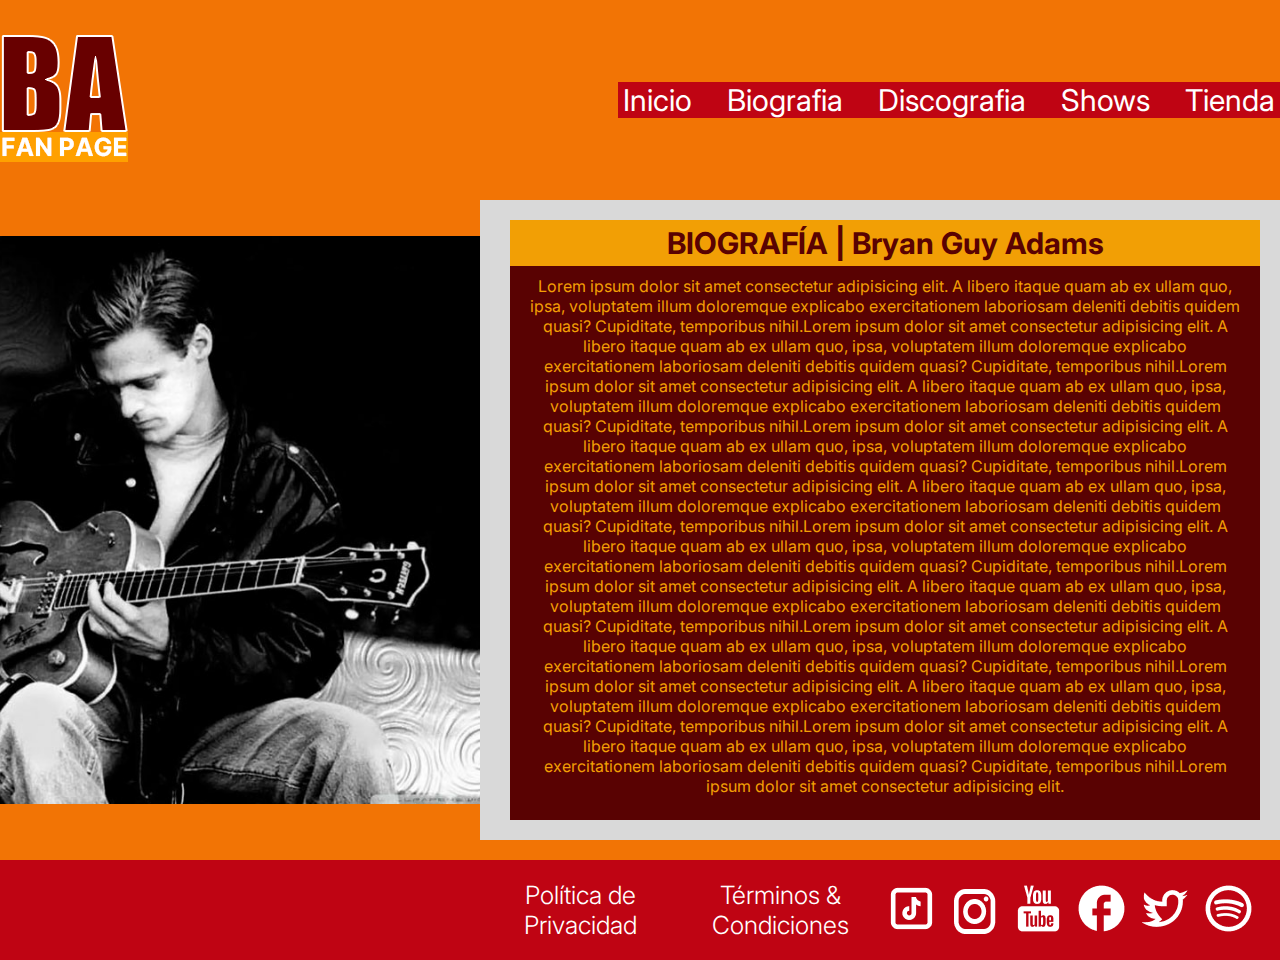
==== pages/biografia.html @ 45563d8f "Primera subida" ====
<!DOCTYPE html>
<html lang="en">
<head>
    <meta charset="UTF-8">
    <meta name="viewport" content="width=device-width, initial-scale=1.0">
    <title>Bryan Adams Fan Page Biografia</title>
    <link rel="preconnect" href="https://fonts.googleapis.com">
    <link rel="preconnect" href="https://fonts.gstatic.com" crossorigin>
    <link href="https://fonts.googleapis.com/css2?family=Inter:wght@100..900&display=swap" rel="stylesheet">
    <link rel="stylesheet" href="../css/style.css">
</head>
<body>
    <header class="header-index">
        <div>
            <img src="../assets/img/logo-ba.png" alt="">
        </div>
        <nav>
            <ul class="navBar">
                <li><a href="../index.html">Inicio</a></li>
                <li><a href="#">Biografia</a></li>
                <li><a href="../pages/discografia.html">Discografia</a></li>
                <li><a href="../pages/shows.html">Shows</a></li>
                <li><a href="../pages/tienda.html">Tienda</a></li>
            </ul>
        </nav>
    </header>
    <main>
        <section class="contenedor">
            <div>
                <img class="portada2" src="../assets/img/ba-biografia.jpg" alt="">
            </div>
            <div class="contenedor-caja2">
                <article class="caja2">
                    <h1>BIOGRAFÍA | Bryan Guy Adams</h1>
                    <div>
                        <p>Lorem ipsum dolor sit amet consectetur adipisicing elit. A libero itaque quam ab ex ullam quo, ipsa, voluptatem illum doloremque explicabo exercitationem laboriosam deleniti debitis quidem quasi? Cupiditate, temporibus nihil.Lorem ipsum dolor sit amet consectetur adipisicing elit. A libero itaque quam ab ex ullam quo, ipsa, voluptatem illum doloremque explicabo exercitationem laboriosam deleniti debitis quidem quasi? Cupiditate, temporibus nihil.Lorem ipsum dolor sit amet consectetur adipisicing elit. A libero itaque quam ab ex ullam quo, ipsa, voluptatem illum doloremque explicabo exercitationem laboriosam deleniti debitis quidem quasi? Cupiditate, temporibus nihil.Lorem ipsum dolor sit amet consectetur adipisicing elit. A libero itaque quam ab ex ullam quo, ipsa, voluptatem illum doloremque explicabo exercitationem laboriosam deleniti debitis quidem quasi? Cupiditate, temporibus nihil.Lorem ipsum dolor sit amet consectetur adipisicing elit. A libero itaque quam ab ex ullam quo, ipsa, voluptatem illum doloremque explicabo exercitationem laboriosam deleniti debitis quidem quasi? Cupiditate, temporibus nihil.Lorem ipsum dolor sit amet consectetur adipisicing elit. A libero itaque quam ab ex ullam quo, ipsa, voluptatem illum doloremque explicabo exercitationem laboriosam deleniti debitis quidem quasi? Cupiditate, temporibus nihil.Lorem ipsum dolor sit amet consectetur adipisicing elit. A libero itaque quam ab ex ullam quo, ipsa, voluptatem illum doloremque explicabo exercitationem laboriosam deleniti debitis quidem quasi? Cupiditate, temporibus nihil.Lorem ipsum dolor sit amet consectetur adipisicing elit. A libero itaque quam ab ex ullam quo, ipsa, voluptatem illum doloremque explicabo exercitationem laboriosam deleniti debitis quidem quasi? Cupiditate, temporibus nihil.Lorem ipsum dolor sit amet consectetur adipisicing elit. A libero itaque quam ab ex ullam quo, ipsa, voluptatem illum doloremque explicabo exercitationem laboriosam deleniti debitis quidem quasi? Cupiditate, temporibus nihil.Lorem ipsum dolor sit amet consectetur adipisicing elit. A libero itaque quam ab ex ullam quo, ipsa, voluptatem illum doloremque explicabo exercitationem laboriosam deleniti debitis quidem quasi? Cupiditate, temporibus nihil.Lorem ipsum dolor sit amet consectetur adipisicing elit.</p>
                    </div>
                </article>
            </div>
        </section>
        <br/>
    </main>
    <footer>
        <div class="footer-privacidad">
            <h2>Política de Privacidad</h2>
        </div>
        <div class="terminos-condiciones">
            <h2>Términos & Condiciones</h2>
        </div>
        <div class="redes">
            <a href="https://www.tiktok.com/@bryanadams" target="_blank"><img src="../assets/img/TikTok.png" alt=""></a>
            <a href="https://www.instagram.com/bryanadams/" target="_blank"><img src="../assets/img/Instagram.png" alt=""></a>
            <a href="https://www.youtube.com/channel/UCxuYPUdTZHRZKVRZ1km1plw" target="_blank"><img src="../assets/img/YouTube Logo.png" alt=""></a>
            <a href="https://www.facebook.com/bryanadamsofficial" target="_blank"><img src="../assets/img/Facebook.png" alt=""></a>
            <a href="https://twitter.com/bryanadams" target="_blank"><img src="../assets/img/Twitter.png" alt=""></a>
            <a href="https://open.spotify.com/artist/3Z02hBLubJxuFJfhacLSDc" target="_blank"><img src="../assets/img/Spotify.png" alt=""></a>
        </div>       
    </footer>
    
</body>
</html>
---- css/style.css ----
/* Reset */
*{
    margin: 0;
    padding: 0;
    box-sizing: border-box;

    /* fuente */
    font-family: "Inter", sans-serif;
}

/* header */

.header-index{
    display: flex;
    justify-content: space-between;
    align-items: center;
    width: 100%;
    height: 200px;
}
.header-index nav{
    background-color: #BF0413;
}
.navBar{
    display: flex;
    gap: 1.5625rem;
    list-style-type: none;
}
.navBar li a{
    text-decoration: none;
    color: white;
    font-size: 1.875rem;
    padding: 5px;
}

/* ESTILO INICIO */

body{
    width: 100%;
    height: 100vh;
    background-color: #F27405;
}
.contenedor{
    width: 100%;
    display: flex;
    flex-direction: row;
    flex-wrap: wrap;
    justify-content: flex-end;
}
.portada{
    width: 100%;
    height: 640px;
    object-fit: contain;
    position: absolute;
    top: 200px;
    left: -525px;
    z-index: -1;
}
.contenedor-caja{
    background-color: #D9D9D9;
    display: flex;
    flex-direction: row;
    flex-wrap: wrap;
    padding: 10px 10px 10px 20px;
}
.caja{
    width: 250px;
    height: 600px;
    background-color: #590202;
    color: #F29F05;
    text-align: center;
    margin: 10px;
}
.caja h1{
    color: #590202;
    background-color: #F29F05;
    padding: 5px 0px 5px 0px;
}
.caja-img{
    padding: 15px 0px 10px 0px;
}

/* ESTILO BIOGRAFIA */

.portada2{
    width: 100%;
    height: 640px;
    object-fit: contain;
    position: absolute;
    top: 200px;
    left: -489px;
    z-index: -1;
}
.contenedor-caja2{
    width: 800px;
    background-color: #D9D9D9;
    display: flex;
    flex-direction: row;
    flex-wrap: wrap;
    padding: 10px 10px 10px 20px;
}
.caja2{
    width: 800px;
    height: 600px;
    background-color: #590202;
    color: #F29F05;
    text-align: center;
    margin: 10px;
}
.caja2 h1{
    color: #590202;
    background-color: #F29F05;
    font-size: 30px;
    padding: 5px 0px 5px 0px;
}
.caja2 p{
    padding: 10px 20px 0px 20px;
}

/* ESTILO DISCOGRAFIA */

.caja h1{
    color: #590202;
    background-color: #F29F05;
    padding: 5px 0px 5px 0px;
}
.caja3{
    width: 250px;
    height: 600px;
    background-color: #590202;
    color: #F29F05;
    text-align: center;
    margin: 10px;
}
.caja3 h1{
    font-size: 30px;
    color: #590202;
    background-color: #F29F05;
    padding: 5px 0px 5px 0px;
}

/* ESTILO SHOWS */

.portada4{
    width: 100%;
    height: 640px;
    object-fit: contain;
    position: absolute;
    top: 200px;
    left: -580px;
    z-index: -1;

}
.caja4{
    width: 800px;
    height: 600px;
    background-color: #590202;
    color: #F29F05;
    text-align: center;
    margin: 10px;
}
.caja4 h1{
    font-size: 30px;
    color: #590202;
    background-color: #F29F05;
    padding: 5px 0px 5px 0px;
}
.caja4 p{
    font-size: xx-large;
    padding-top: 30px;
}

/* ESTILO TIENDA */

.portada5{
    width: 100%;
    height: 640px;
    object-fit: contain;
    position: absolute;
    top: 200px;
    left: -380px;
    z-index: -1;
}
.contenedor-caja5{
    width: 33%;
    background-color: #D9D9D9;
    display: flex;
    flex-direction: row;
    flex-wrap: wrap;
    justify-content: center;
    padding: 10px 10px 10px 20px;
}
.caja5{
    width: 250px;
    height: 290px;
    background-color: #590202;
    color: #F29F05;
    text-align: center;
    margin: 10px;
}
.caja5 h1{
    color: #590202;
    background-color: #F29F05;
}
.caja-img5{
    width: 250px;
    height: 250px;
}
.caja5 p{
    font-size: 11px;
    text-align: center;
    padding: 5px 10px 10px 10px;
}

/* FOOTER */

footer{
    display: flex;
    justify-content: flex-end;
    flex-flow: row wrap;
    width: 100%;
    height: 100px;
    background-color: #BF0413;
}
footer div{
    width: 200px;
    display: flex;
    align-items: center;
}
h2{
    color: white;
    font-size: 25px;
    font-weight: 300;
    text-align: center;
}
.redes{
    width: 400px;
    display: flex;
    justify-content: space-around;
    align-items: center;
    padding: 0px 20px 0px 0px;
}
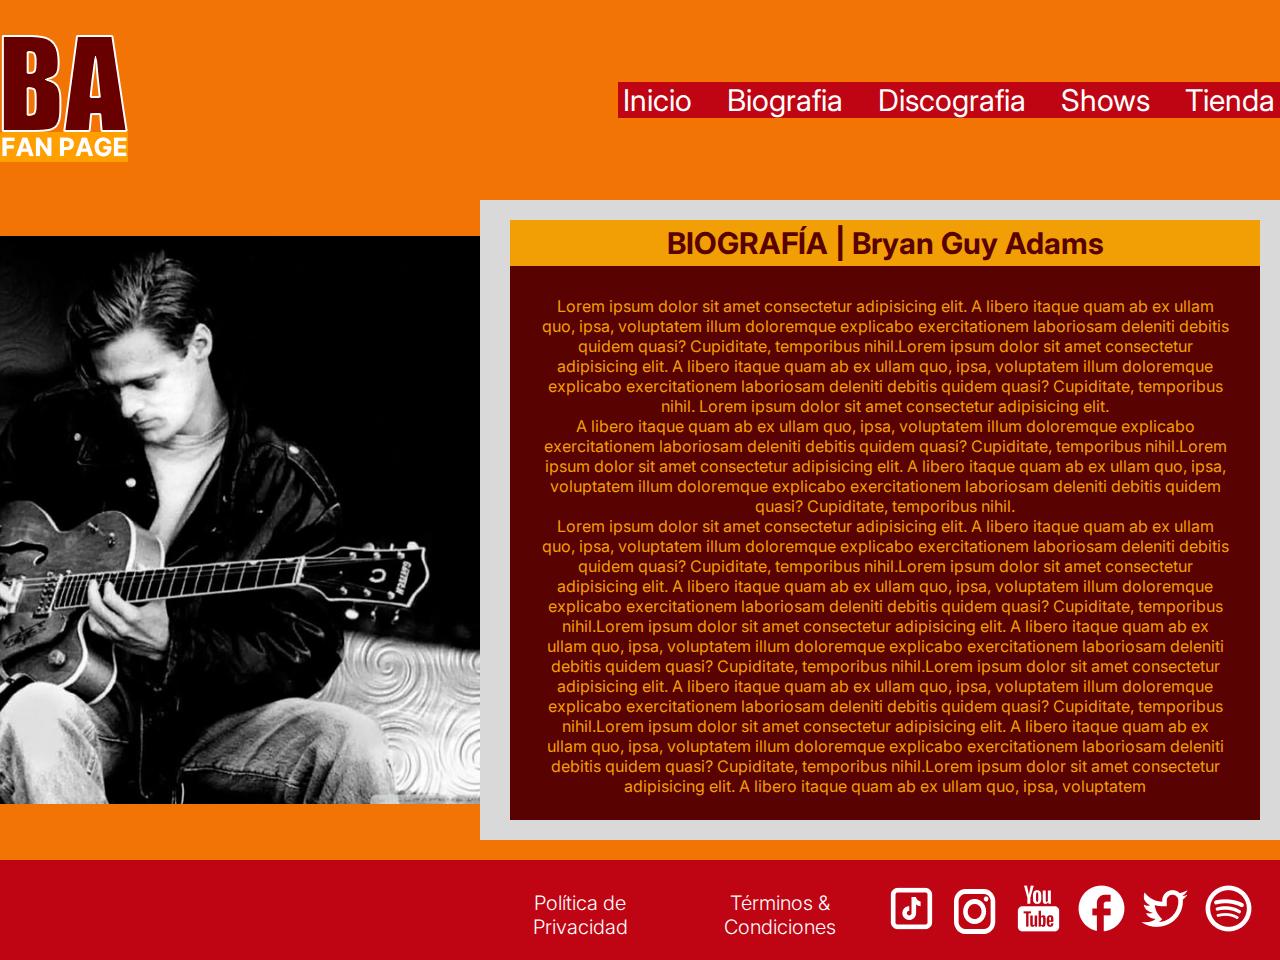
==== commit e837c871: "Corrección de H1 y descripción en los ALT" ====
--- a/pages/biografia.html
+++ b/pages/biografia.html
@@ -27,13 +27,13 @@
     <main>
         <section class="contenedor">
             <div>
-                <img class="portada2" src="../assets/img/ba-biografia.jpg" alt="">
+                <img class="portada2" src="../assets/img/ba-biografia.jpg" alt="UN jóven Bryan Adams tocando su guitarra">
             </div>
             <div class="contenedor-caja2">
                 <article class="caja2">
                     <h1>BIOGRAFÍA | Bryan Guy Adams</h1>
                     <div>
-                        <p>Lorem ipsum dolor sit amet consectetur adipisicing elit. A libero itaque quam ab ex ullam quo, ipsa, voluptatem illum doloremque explicabo exercitationem laboriosam deleniti debitis quidem quasi? Cupiditate, temporibus nihil.Lorem ipsum dolor sit amet consectetur adipisicing elit. A libero itaque quam ab ex ullam quo, ipsa, voluptatem illum doloremque explicabo exercitationem laboriosam deleniti debitis quidem quasi? Cupiditate, temporibus nihil.Lorem ipsum dolor sit amet consectetur adipisicing elit. A libero itaque quam ab ex ullam quo, ipsa, voluptatem illum doloremque explicabo exercitationem laboriosam deleniti debitis quidem quasi? Cupiditate, temporibus nihil.Lorem ipsum dolor sit amet consectetur adipisicing elit. A libero itaque quam ab ex ullam quo, ipsa, voluptatem illum doloremque explicabo exercitationem laboriosam deleniti debitis quidem quasi? Cupiditate, temporibus nihil.Lorem ipsum dolor sit amet consectetur adipisicing elit. A libero itaque quam ab ex ullam quo, ipsa, voluptatem illum doloremque explicabo exercitationem laboriosam deleniti debitis quidem quasi? Cupiditate, temporibus nihil.Lorem ipsum dolor sit amet consectetur adipisicing elit. A libero itaque quam ab ex ullam quo, ipsa, voluptatem illum doloremque explicabo exercitationem laboriosam deleniti debitis quidem quasi? Cupiditate, temporibus nihil.Lorem ipsum dolor sit amet consectetur adipisicing elit. A libero itaque quam ab ex ullam quo, ipsa, voluptatem illum doloremque explicabo exercitationem laboriosam deleniti debitis quidem quasi? Cupiditate, temporibus nihil.Lorem ipsum dolor sit amet consectetur adipisicing elit. A libero itaque quam ab ex ullam quo, ipsa, voluptatem illum doloremque explicabo exercitationem laboriosam deleniti debitis quidem quasi? Cupiditate, temporibus nihil.Lorem ipsum dolor sit amet consectetur adipisicing elit. A libero itaque quam ab ex ullam quo, ipsa, voluptatem illum doloremque explicabo exercitationem laboriosam deleniti debitis quidem quasi? Cupiditate, temporibus nihil.Lorem ipsum dolor sit amet consectetur adipisicing elit. A libero itaque quam ab ex ullam quo, ipsa, voluptatem illum doloremque explicabo exercitationem laboriosam deleniti debitis quidem quasi? Cupiditate, temporibus nihil.Lorem ipsum dolor sit amet consectetur adipisicing elit.</p>
+                        <p>Lorem ipsum dolor sit amet consectetur adipisicing elit. A libero itaque quam ab ex ullam quo, ipsa, voluptatem illum doloremque explicabo exercitationem laboriosam deleniti debitis quidem quasi? Cupiditate, temporibus nihil.Lorem ipsum dolor sit amet consectetur adipisicing elit. A libero itaque quam ab ex ullam quo, ipsa, voluptatem illum doloremque explicabo exercitationem laboriosam deleniti debitis quidem quasi? Cupiditate, temporibus nihil. Lorem ipsum dolor sit amet consectetur adipisicing elit.<br> A libero itaque quam ab ex ullam quo, ipsa, voluptatem illum doloremque explicabo exercitationem laboriosam deleniti debitis quidem quasi? Cupiditate, temporibus nihil.Lorem ipsum dolor sit amet consectetur adipisicing elit. A libero itaque quam ab ex ullam quo, ipsa, voluptatem illum doloremque explicabo exercitationem laboriosam deleniti debitis quidem quasi? Cupiditate, temporibus nihil. <br>Lorem ipsum dolor sit amet consectetur adipisicing elit. A libero itaque quam ab ex ullam quo, ipsa, voluptatem illum doloremque explicabo exercitationem laboriosam deleniti debitis quidem quasi? Cupiditate, temporibus nihil.Lorem ipsum dolor sit amet consectetur adipisicing elit. A libero itaque quam ab ex ullam quo, ipsa, voluptatem illum doloremque explicabo exercitationem laboriosam deleniti debitis quidem quasi? Cupiditate, temporibus nihil.Lorem ipsum dolor sit amet consectetur adipisicing elit. A libero itaque quam ab ex ullam quo, ipsa, voluptatem illum doloremque explicabo exercitationem laboriosam deleniti debitis quidem quasi? Cupiditate, temporibus nihil.Lorem ipsum dolor sit amet consectetur adipisicing elit. A libero itaque quam ab ex ullam quo, ipsa, voluptatem illum doloremque explicabo exercitationem laboriosam deleniti debitis quidem quasi? Cupiditate, temporibus nihil.Lorem ipsum dolor sit amet consectetur adipisicing elit. A libero itaque quam ab ex ullam quo, ipsa, voluptatem illum doloremque explicabo exercitationem laboriosam deleniti debitis quidem quasi? Cupiditate, temporibus nihil.Lorem ipsum dolor sit amet consectetur adipisicing elit. A libero itaque quam ab ex ullam quo, ipsa, voluptatem</p>
                     </div>
                 </article>
             </div>
@@ -42,10 +42,10 @@
     </main>
     <footer>
         <div class="footer-privacidad">
-            <h2>Política de Privacidad</h2>
+            <p>Política de Privacidad</p>
         </div>
         <div class="terminos-condiciones">
-            <h2>Términos & Condiciones</h2>
+            <p>Términos & Condiciones</p>
         </div>
         <div class="redes">
             <a href="https://www.tiktok.com/@bryanadams" target="_blank"><img src="../assets/img/TikTok.png" alt=""></a>
--- a/css/style.css
+++ b/css/style.css
@@ -75,10 +75,25 @@
     background-color: #F29F05;
     padding: 5px 0px 5px 0px;
 }
+.caja h2{
+    color: #590202;
+    background-color: #F29F05;
+    padding: 5px 0px 5px 0px;
+    font-size: 1.17em;
+    font-weight: bold;
+}
+.caja h3{
+    color: #590202;
+    background-color: #F29F05;
+    padding: 5px 0px 5px 0px;
+}
+
 .caja-img{
     padding: 15px 0px 10px 0px;
 }
-
+p{
+    padding: 10px 20px 0px 20px;
+}
 /* ESTILO BIOGRAFIA */
 
 .portada2{
@@ -113,16 +128,12 @@
     padding: 5px 0px 5px 0px;
 }
 .caja2 p{
-    padding: 10px 20px 0px 20px;
+    padding: 30px 30px 0px 30px;
 }
 
 /* ESTILO DISCOGRAFIA */
 
-.caja h1{
-    color: #590202;
-    background-color: #F29F05;
-    padding: 5px 0px 5px 0px;
-}
+
 .caja3{
     width: 250px;
     height: 600px;
@@ -132,12 +143,23 @@
     margin: 10px;
 }
 .caja3 h1{
-    font-size: 30px;
-    color: #590202;
-    background-color: #F29F05;
-    padding: 5px 0px 5px 0px;
-}
-
+    font-size: 20px;
+    color: #590202;
+    background-color: #F29F05;
+    padding: 5px 0px 5px 0px;
+}
+.caja3 h2{
+    font-size: 20px;
+    color: #590202;
+    background-color: #F29F05;
+    padding: 5px 0px 5px 0px;
+}
+.caja3 h3{
+    font-size: 20px;
+    color: #590202;
+    background-color: #F29F05;
+    padding: 5px 0px 5px 0px;
+}
 /* ESTILO SHOWS */
 
 .portada4{
@@ -226,9 +248,15 @@
     display: flex;
     align-items: center;
 }
-h2{
+.footer-privacidad{
     color: white;
-    font-size: 25px;
+    font-size: 20px;
+    font-weight: 300;
+    text-align: center;
+}
+.terminos-condiciones{
+    color: white;
+    font-size: 20px;
     font-weight: 300;
     text-align: center;
 }
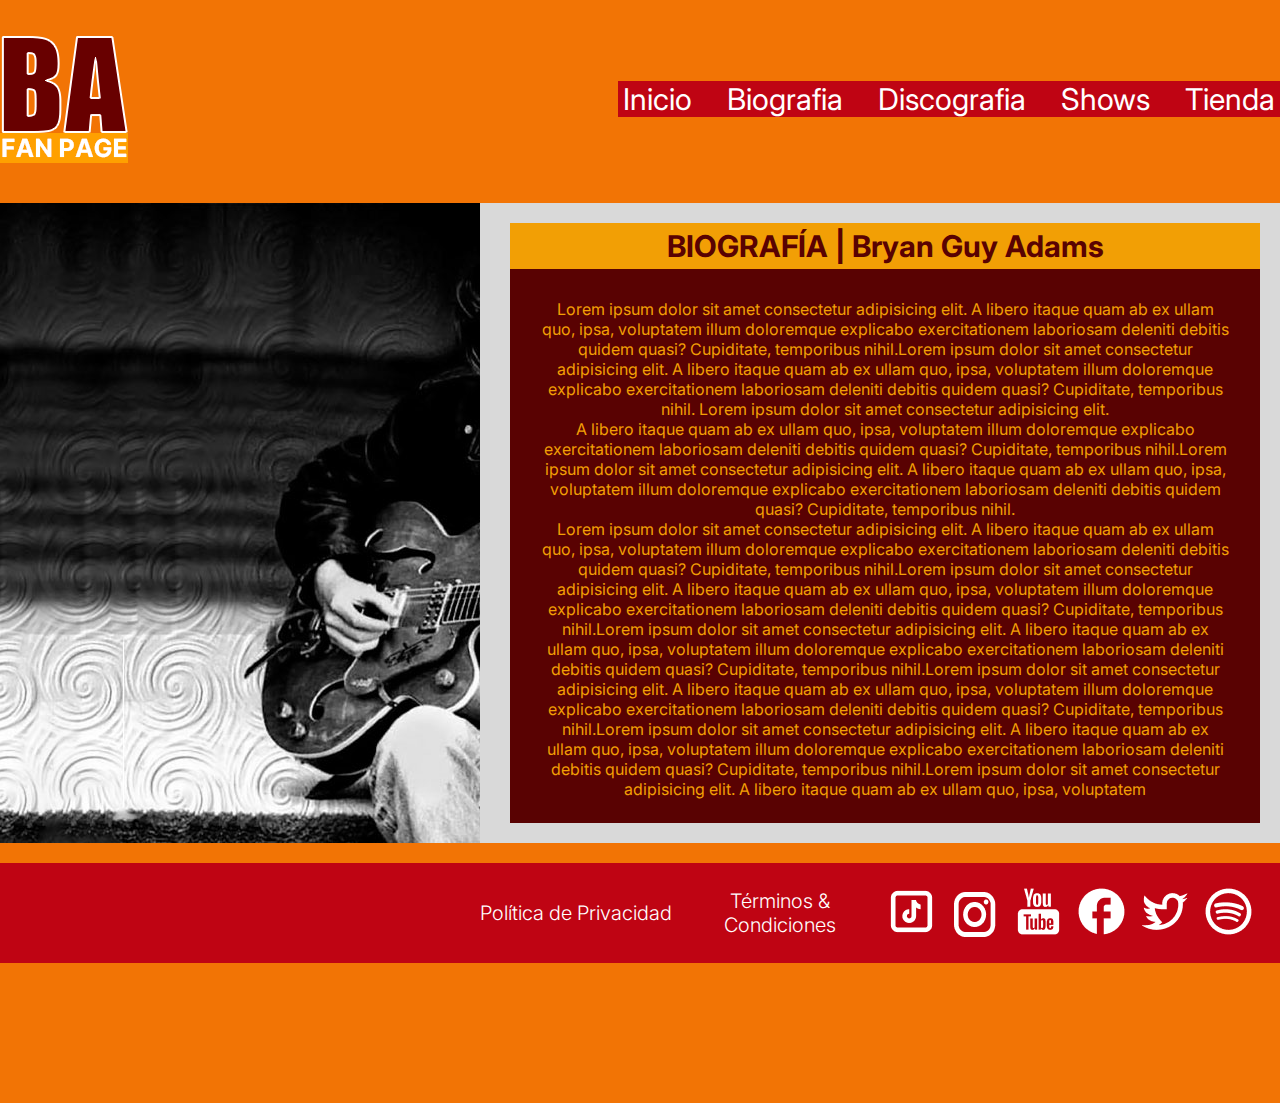
==== commit a761f9e8: "Creacion de Grids y Media Query" ====
--- a/pages/biografia.html
+++ b/pages/biografia.html
@@ -1,5 +1,6 @@
 <!DOCTYPE html>
 <html lang="en">
+
 <head>
     <meta charset="UTF-8">
     <meta name="viewport" content="width=device-width, initial-scale=1.0">
@@ -9,53 +10,87 @@
     <link href="https://fonts.googleapis.com/css2?family=Inter:wght@100..900&display=swap" rel="stylesheet">
     <link rel="stylesheet" href="../css/style.css">
 </head>
+
 <body>
-    <header class="header-index">
-        <div>
+    <div class="gridContenedor">
+        <div class="logo">
             <img src="../assets/img/logo-ba.png" alt="">
         </div>
-        <nav>
-            <ul class="navBar">
-                <li><a href="../index.html">Inicio</a></li>
-                <li><a href="#">Biografia</a></li>
-                <li><a href="../pages/discografia.html">Discografia</a></li>
-                <li><a href="../pages/shows.html">Shows</a></li>
-                <li><a href="../pages/tienda.html">Tienda</a></li>
-            </ul>
-        </nav>
-    </header>
-    <main>
-        <section class="contenedor">
-            <div>
-                <img class="portada2" src="../assets/img/ba-biografia.jpg" alt="UN jóven Bryan Adams tocando su guitarra">
+        <header class="header-index">
+            <nav>
+                <ul class="navBar">
+                    <li><a href="../index.html">Inicio</a></li>
+                    <li><a href="#">Biografia</a></li>
+                    <li><a href="../pages/discografia.html">Discografia</a></li>
+                    <li><a href="../pages/shows.html">Shows</a></li>
+                    <li><a href="../pages/tienda.html">Tienda</a></li>
+                </ul>
+            </nav>
+        </header>
+        <main>
+            <section class="contenedor">
+                <div class="portada2">
+                    <img src="../assets/img/ba-biografia.jpg" alt="UN jóven Bryan Adams tocando su guitarra">
+                </div>
+                <div class="contenedor-caja2">
+                    <article class="caja2">
+                        <h1>BIOGRAFÍA | Bryan Guy Adams</h1>
+                        <div>
+                            <p>Lorem ipsum dolor sit amet consectetur adipisicing elit. A libero itaque quam ab ex ullam
+                                quo, ipsa, voluptatem illum doloremque explicabo exercitationem laboriosam deleniti
+                                debitis quidem quasi? Cupiditate, temporibus nihil.Lorem ipsum dolor sit amet
+                                consectetur adipisicing elit. A libero itaque quam ab ex ullam quo, ipsa, voluptatem
+                                illum doloremque explicabo exercitationem laboriosam deleniti debitis quidem quasi?
+                                Cupiditate, temporibus nihil. Lorem ipsum dolor sit amet consectetur adipisicing
+                                elit.<br> A libero itaque quam ab ex ullam quo, ipsa, voluptatem illum doloremque
+                                explicabo exercitationem laboriosam deleniti debitis quidem quasi? Cupiditate,
+                                temporibus nihil.Lorem ipsum dolor sit amet consectetur adipisicing elit. A libero
+                                itaque quam ab ex ullam quo, ipsa, voluptatem illum doloremque explicabo exercitationem
+                                laboriosam deleniti debitis quidem quasi? Cupiditate, temporibus nihil. <br>Lorem ipsum
+                                dolor sit amet consectetur adipisicing elit. A libero itaque quam ab ex ullam quo, ipsa,
+                                voluptatem illum doloremque explicabo exercitationem laboriosam deleniti debitis quidem
+                                quasi? Cupiditate, temporibus nihil.Lorem ipsum dolor sit amet consectetur adipisicing
+                                elit. A libero itaque quam ab ex ullam quo, ipsa, voluptatem illum doloremque explicabo
+                                exercitationem laboriosam deleniti debitis quidem quasi? Cupiditate, temporibus
+                                nihil.Lorem ipsum dolor sit amet consectetur adipisicing elit. A libero itaque quam ab
+                                ex ullam quo, ipsa, voluptatem illum doloremque explicabo exercitationem laboriosam
+                                deleniti debitis quidem quasi? Cupiditate, temporibus nihil.Lorem ipsum dolor sit amet
+                                consectetur adipisicing elit. A libero itaque quam ab ex ullam quo, ipsa, voluptatem
+                                illum doloremque explicabo exercitationem laboriosam deleniti debitis quidem quasi?
+                                Cupiditate, temporibus nihil.Lorem ipsum dolor sit amet consectetur adipisicing elit. A
+                                libero itaque quam ab ex ullam quo, ipsa, voluptatem illum doloremque explicabo
+                                exercitationem laboriosam deleniti debitis quidem quasi? Cupiditate, temporibus
+                                nihil.Lorem ipsum dolor sit amet consectetur adipisicing elit. A libero itaque quam ab
+                                ex ullam quo, ipsa, voluptatem</p>
+                        </div>
+                    </article>
+                </div>
+            </section>
+            <br />
+        </main>
+        <footer>
+            <div class="footer-privacidad">
+                <p>Política de Privacidad</p>
             </div>
-            <div class="contenedor-caja2">
-                <article class="caja2">
-                    <h1>BIOGRAFÍA | Bryan Guy Adams</h1>
-                    <div>
-                        <p>Lorem ipsum dolor sit amet consectetur adipisicing elit. A libero itaque quam ab ex ullam quo, ipsa, voluptatem illum doloremque explicabo exercitationem laboriosam deleniti debitis quidem quasi? Cupiditate, temporibus nihil.Lorem ipsum dolor sit amet consectetur adipisicing elit. A libero itaque quam ab ex ullam quo, ipsa, voluptatem illum doloremque explicabo exercitationem laboriosam deleniti debitis quidem quasi? Cupiditate, temporibus nihil. Lorem ipsum dolor sit amet consectetur adipisicing elit.<br> A libero itaque quam ab ex ullam quo, ipsa, voluptatem illum doloremque explicabo exercitationem laboriosam deleniti debitis quidem quasi? Cupiditate, temporibus nihil.Lorem ipsum dolor sit amet consectetur adipisicing elit. A libero itaque quam ab ex ullam quo, ipsa, voluptatem illum doloremque explicabo exercitationem laboriosam deleniti debitis quidem quasi? Cupiditate, temporibus nihil. <br>Lorem ipsum dolor sit amet consectetur adipisicing elit. A libero itaque quam ab ex ullam quo, ipsa, voluptatem illum doloremque explicabo exercitationem laboriosam deleniti debitis quidem quasi? Cupiditate, temporibus nihil.Lorem ipsum dolor sit amet consectetur adipisicing elit. A libero itaque quam ab ex ullam quo, ipsa, voluptatem illum doloremque explicabo exercitationem laboriosam deleniti debitis quidem quasi? Cupiditate, temporibus nihil.Lorem ipsum dolor sit amet consectetur adipisicing elit. A libero itaque quam ab ex ullam quo, ipsa, voluptatem illum doloremque explicabo exercitationem laboriosam deleniti debitis quidem quasi? Cupiditate, temporibus nihil.Lorem ipsum dolor sit amet consectetur adipisicing elit. A libero itaque quam ab ex ullam quo, ipsa, voluptatem illum doloremque explicabo exercitationem laboriosam deleniti debitis quidem quasi? Cupiditate, temporibus nihil.Lorem ipsum dolor sit amet consectetur adipisicing elit. A libero itaque quam ab ex ullam quo, ipsa, voluptatem illum doloremque explicabo exercitationem laboriosam deleniti debitis quidem quasi? Cupiditate, temporibus nihil.Lorem ipsum dolor sit amet consectetur adipisicing elit. A libero itaque quam ab ex ullam quo, ipsa, voluptatem</p>
-                    </div>
-                </article>
+            <div class="terminos-condiciones">
+                <p>Términos & Condiciones</p>
             </div>
-        </section>
-        <br/>
-    </main>
-    <footer>
-        <div class="footer-privacidad">
-            <p>Política de Privacidad</p>
-        </div>
-        <div class="terminos-condiciones">
-            <p>Términos & Condiciones</p>
-        </div>
-        <div class="redes">
-            <a href="https://www.tiktok.com/@bryanadams" target="_blank"><img src="../assets/img/TikTok.png" alt=""></a>
-            <a href="https://www.instagram.com/bryanadams/" target="_blank"><img src="../assets/img/Instagram.png" alt=""></a>
-            <a href="https://www.youtube.com/channel/UCxuYPUdTZHRZKVRZ1km1plw" target="_blank"><img src="../assets/img/YouTube Logo.png" alt=""></a>
-            <a href="https://www.facebook.com/bryanadamsofficial" target="_blank"><img src="../assets/img/Facebook.png" alt=""></a>
-            <a href="https://twitter.com/bryanadams" target="_blank"><img src="../assets/img/Twitter.png" alt=""></a>
-            <a href="https://open.spotify.com/artist/3Z02hBLubJxuFJfhacLSDc" target="_blank"><img src="../assets/img/Spotify.png" alt=""></a>
-        </div>       
-    </footer>
-    
+            <div class="redes">
+                <a href="https://www.tiktok.com/@bryanadams" target="_blank"><img src="../assets/img/TikTok.png"
+                        alt=""></a>
+                <a href="https://www.instagram.com/bryanadams/" target="_blank"><img src="../assets/img/Instagram.png"
+                        alt=""></a>
+                <a href="https://www.youtube.com/channel/UCxuYPUdTZHRZKVRZ1km1plw" target="_blank"><img
+                        src="../assets/img/YouTube Logo.png" alt=""></a>
+                <a href="https://www.facebook.com/bryanadamsofficial" target="_blank"><img
+                        src="../assets/img/Facebook.png" alt=""></a>
+                <a href="https://twitter.com/bryanadams" target="_blank"><img src="../assets/img/Twitter.png"
+                        alt=""></a>
+                <a href="https://open.spotify.com/artist/3Z02hBLubJxuFJfhacLSDc" target="_blank"><img
+                        src="../assets/img/Spotify.png" alt=""></a>
+            </div>
+        </footer>
+    </div>
 </body>
+
 </html>--- a/css/style.css
+++ b/css/style.css
@@ -15,7 +15,7 @@
     justify-content: space-between;
     align-items: center;
     width: 100%;
-    height: 200px;
+    height: 12.5rem;
 }
 .header-index nav{
     background-color: #BF0413;
@@ -48,11 +48,11 @@
 }
 .portada{
     width: 100%;
-    height: 640px;
+    height: 40rem;
     object-fit: contain;
     position: absolute;
     top: 200px;
-    left: -525px;
+    left: -520px;
     z-index: -1;
 }
 .contenedor-caja{
@@ -89,24 +89,24 @@
 }
 
 .caja-img{
-    padding: 15px 0px 10px 0px;
-}
-p{
-    padding: 10px 20px 0px 20px;
+    padding: 10px 0px 10px 0px;
+}
+.texto {
+    text-align: center;
+    padding: .625rem .625rem;
 }
 /* ESTILO BIOGRAFIA */
 
 .portada2{
     width: 100%;
-    height: 640px;
+    height: 100%;
     object-fit: contain;
     position: absolute;
-    top: 200px;
-    left: -489px;
+    left: -10.5625rem;
     z-index: -1;
 }
 .contenedor-caja2{
-    width: 800px;
+    width: 50rem;
     background-color: #D9D9D9;
     display: flex;
     flex-direction: row;
@@ -114,8 +114,8 @@
     padding: 10px 10px 10px 20px;
 }
 .caja2{
-    width: 800px;
-    height: 600px;
+    width: 50rem;
+    height: 37.5rem;
     background-color: #590202;
     color: #F29F05;
     text-align: center;
@@ -168,9 +168,23 @@
     object-fit: contain;
     position: absolute;
     top: 200px;
-    left: -580px;
+    left: -480px;
     z-index: -1;
-
+}
+.contenedor4{
+    width: 100%;
+    display: flex;
+    flex-direction: row;
+    flex-wrap: wrap;
+    justify-content: flex-end;
+}
+.contenedor-caja4{
+    width: 50rem;
+    background-color: #D9D9D9;
+    display: flex;
+    flex-direction: row;
+    flex-wrap: wrap;
+    padding: 10px 10px 10px 20px;
 }
 .caja4{
     width: 800px;
@@ -195,15 +209,15 @@
 
 .portada5{
     width: 100%;
-    height: 640px;
+    height: 100%;
     object-fit: contain;
     position: absolute;
-    top: 200px;
-    left: -380px;
+    left: -25.5625rem;
+    top: 9.70rem;
     z-index: -1;
 }
 .contenedor-caja5{
-    width: 33%;
+    width: 100%;
     background-color: #D9D9D9;
     display: flex;
     flex-direction: row;
@@ -212,8 +226,8 @@
     padding: 10px 10px 10px 20px;
 }
 .caja5{
-    width: 250px;
-    height: 290px;
+    width: 15.625rem;
+    height: 18.75rem;
     background-color: #590202;
     color: #F29F05;
     text-align: center;
@@ -240,17 +254,17 @@
     justify-content: flex-end;
     flex-flow: row wrap;
     width: 100%;
-    height: 100px;
+    height: 6.25rem;
     background-color: #BF0413;
 }
 footer div{
-    width: 200px;
+    width: 12.5rem;
     display: flex;
     align-items: center;
 }
 .footer-privacidad{
     color: white;
-    font-size: 20px;
+    font-size: 1.25rem;
     font-weight: 300;
     text-align: center;
 }
@@ -261,9 +275,564 @@
     text-align: center;
 }
 .redes{
-    width: 400px;
+    width: 25rem;
     display: flex;
     justify-content: space-around;
     align-items: center;
     padding: 0px 20px 0px 0px;
+}
+
+/* Grids Biografia */
+
+.gridContenedor{
+    display: grid;
+    width: 100%;
+    height: 100vh;
+    grid-template-columns: repeat(4 ,1fr);
+    grid-template-rows: 35px 128px 40px 1fr 1fr;
+    grid-template-areas:  
+    "logo header header header"
+    "logo header header header"
+    "portada2 portada2 contenedor contenedor"
+    "portada2 portada2 contenedor contenedor"
+    "footer footer footer footer"
+    ;
+}
+
+.gridContenedor .logo{
+    grid-area: logo;
+    width: 100%;
+    height: 100%;
+    grid-column: 1/2;
+    grid-row: 2/3;
+}
+
+.gridContenedor header{
+    grid-area: header;
+    width: 100%;
+    height: 100%;
+    grid-column: 4/5;
+    grid-row: 2/3;
+}
+
+.gridContenedor main{
+    grid-area: contenedor;
+    width: 100%;
+    height: 100%;
+    grid-column: 3/5;
+    grid-row: 4/5;
+}
+
+.gridContenedor .portada2{
+    width: 100%;
+    height: 100%;
+    grid-area: portada2;
+    grid-column: 1/4;
+    grid-row: 3/4;
+}
+
+.gridContenedor footer{
+    grid-area: footer;
+    grid-column: 1/5;
+    grid-row: 5/6;
+}
+
+/* Grids Tienda */
+
+.gridContenedor2{
+    display: grid;
+    width: 100%;
+    height: 100vh;
+    grid-template-columns: repeat(4 ,1fr);
+    grid-template-rows: 35px 128px 1fr 40rem 1fr;
+    grid-template-areas:  
+    "logo header header header"
+    "logo header header header"
+    "portada5 portada5 contenedor contenedor"
+    "portada5 portada5 contenedor contenedor"
+    "footer footer footer footer"
+    ;
+}
+
+.gridContenedor2 .logo{
+    grid-area: logo;
+    width: 100%;
+    height: 100%;
+    grid-column: 1/2;
+    grid-row: 2/3;
+}
+
+.gridContenedor2 header{
+    grid-area: header;
+    width: 100%;
+    height: 100%;
+    grid-column: 4/5;
+    grid-row: 2/3;
+}
+
+.gridContenedor2 main{
+    grid-area: contenedor;
+    width: 100%;
+    height: 100%;
+    grid-column: 4/5;
+    grid-row: 4/5;
+}
+
+.gridContenedor2 .portada5{
+    width: 88%;
+    height: 90%;
+    grid-area: portada5;
+    grid-column: 1/4;
+    grid-row: 3/4;
+}
+
+.gridContenedor2 footer{
+    grid-area: footer;
+    grid-column: 1/5;
+    grid-row: 5/6;
+}
+
+/* Pseudoclases */
+
+.navBar li a:hover{
+    color:#590202
+}
+.caja-img5{
+    filter: grayscale(2);
+}
+.caja-img5:hover{
+    filter: none;
+}
+
+button{
+    border: none;
+    border-color: none;
+    color: #F29F05;
+    background-color:#590202
+}
+
+button:active{
+    background-color: #BF0413;
+}
+
+.footer-privacidad:hover{
+    color: #F29F05;
+}
+
+.terminos-condiciones:hover{
+    color: #F29F05;
+}
+
+/* Media Query */
+
+@media (max-width: 1440px){
+
+}
+
+
+@media (max-width: 1024px){
+    /* INICIO */
+    .contenedor-caja{
+        width: 70%;
+    }
+    .caja{
+        width: 30%;
+    }
+    .texto{
+        width: 100%;
+        
+    }
+    .portada{
+        object-fit: cover;
+        left: -300px;
+    }
+    /* SHOWS */
+    .contenedor4{
+        width: 64rem;
+        display: flex;
+        flex-wrap: wrap;
+        justify-content: flex-end;
+    }
+    .contenedor-caja4{
+        display: flex;
+        flex-direction: column;
+        align-content: flex-end;
+        padding:0%;
+        width: 100%;
+    }
+    .portada4{
+        width: 100%;
+        height: 522px;
+        object-fit:cover;
+        position: absolute;
+        clip-path: inset(0 31% 0 0);
+        left: -13.6875rem;
+        z-index: 1;
+    }
+    .caja4{
+        display: flex;
+        flex-direction: column;
+        width: 50%;
+        height: auto;
+    }
+    .textoShow p{
+        font-size: 1.6875rem;
+    }
+    .caja4 p{
+        font-size: 1.6875rem;
+        padding: 10px 10px 10px 10px;
+    }
+}
+@media (max-width: 768px){
+    /* INICIO */
+    .logo{
+        width: 15%;
+        left: -200px;
+    }
+    .header-index{
+        display: flex;
+        flex-direction: column-reverse;
+        justify-content: space-between;
+        align-items: stretch;
+        width: 100%;
+    }
+    .header-index img{
+        width: 100%;
+    }
+    .portada{
+        width: 100%;
+        height: 1100px;
+        object-fit:cover;
+        position: absolute;
+        left: -19.6875rem;
+        z-index: 1;
+    }
+    .contenedor{
+        width: 100%;
+        display: flex;
+        flex-wrap: wrap;
+        justify-content: flex-end;
+    }
+    .contenedor-caja{
+        display: flex;
+        flex-direction: column;
+        align-content: flex-end;
+        padding:0%;
+        width: 100%;
+        z-index: 0;
+    }
+    .caja{
+        display: flex;
+        flex-direction: column;
+        width: 38%;
+        height: 31%;
+    }
+    .caja img{
+        display: flex;
+        align-content:flex-end;
+        width: 25%;
+        height: 100%;
+    }
+    .texto{
+        width: 100%;
+    }
+    footer{
+        display: flex;
+        flex-direction: row;
+        justify-content: center;
+        width: 100%;
+        flex-wrap: nowrap;
+    }
+    .redes{
+        width: 50%;
+        display: flex;
+        justify-content: flex-end;
+    }
+    /* SHOWS */
+    .contenedor4{
+        width: 48rem;
+        display: flex;
+        flex-wrap: wrap;
+        justify-content: flex-end;
+    }
+    .portada4{
+        width: 100%;
+        height: 787px;
+        object-fit:cover;
+        position: absolute;
+        clip-path: inset(0 25% 0 0);
+        left: -13.6875rem;
+        z-index: 1;
+    }
+}
+@media (max-width: 425px){
+    .header-index{
+        display: flex;
+        flex-direction: column-reverse;
+        width: 100%;
+        justify-content: center;
+        align-items: stretch;
+    }
+    .navBar{
+        height: 30px;
+        text-align: center;
+        gap: .0625rem ;
+    }
+    .navBar li a{
+        font-size: 1.25rem ;
+    }
+    .portada{
+        width: 100%;
+        height: 870px;
+        object-fit:cover;
+        position: absolute;
+        left: -12.6875rem;
+        z-index: 1;
+    }
+    .contenedor{
+        width: 100%;
+        display: flex;
+        flex-wrap: wrap;
+        justify-content: flex-end;
+    }
+    .contenedor-caja{
+        display: flex;
+        flex-direction: column;
+        align-content: flex-end;
+        padding:0%;
+        width: 100%;
+        z-index: 0;
+    }
+    .caja{
+        display: flex;
+        flex-direction: column;
+        width: 44%;
+        height: auto;
+    }
+    .caja img{
+        display: flex;
+        align-content:flex-end;
+        width: 25%;
+        height: 100%;
+    }
+    .texto{
+        font-size: .6875rem;
+        width: 100%;
+    }
+    footer{
+        display: flex;
+        flex-direction: row;
+        width: 100%;
+        flex-wrap: wrap;
+        justify-content: center;
+    }
+    .footer-privacidad{
+        font-size: 15px;
+    }
+    .terminos-condiciones{
+        font-size: 15px;
+    }
+    .redes{
+        width: 100%;
+        display: flex;
+        justify-content: center;
+    }
+    /* SHOWS */
+    .contenedor4{
+        width: 26.5625rem;
+        display: flex;
+        flex-wrap: wrap;
+        justify-content: flex-end;
+    }
+    .contenedor-caja4{
+        display: flex;
+        flex-direction: column;
+        align-content: flex-end;
+        padding:0%;
+        width: 100%;
+    }
+    .portada4{
+        width: 100%;
+        height: 522px;
+        object-fit:cover;
+        position: absolute;
+        clip-path: inset(0 33% 0 0);
+        left: -5.6875rem;
+        z-index: 1;
+    }
+    .caja4{
+        display: flex;
+        flex-direction: column;
+        width: 50%;
+        height: auto;
+    }
+    .textoShow p{
+        font-size: 1.6875rem;
+    }
+    .caja4 h1{
+        font-size: 1.5625rem;
+    }
+    .caja4 p{
+        font-size: .9375rem;
+        padding: 10px 10px 10px 10px;
+    }
+}
+@media (max-width: 375px){
+    .header-index{
+        align-items: flex-start; 
+    }
+    .navBar{
+        height: 30px;
+        text-align: center;
+        gap: .1875rem ;
+    }
+    .navBar li a{
+        font-size: 1.0625rem ;
+    }
+    .portada{
+        left: -11.3875rem;
+        height: 896px;
+    }
+    footer{
+        display: flex;
+        flex-direction: row;
+        width: 100%;
+        flex-wrap: wrap;
+        justify-content: center;
+    }
+    .footer-privacidad{
+        font-size: 13px;
+    }
+    .terminos-condiciones{
+        font-size: 13px;
+    }
+    .redes{
+        display: flex;
+        justify-content: center;
+        padding: 5px;
+    }
+    /* SHOWS */
+    .contenedor4{
+        width: 23.4375rem;
+        display: flex;
+        flex-wrap: wrap;
+        justify-content: flex-end;
+    }
+    .contenedor-caja4{
+        display: flex;
+        flex-direction: column;
+        align-content: flex-end;
+        padding:0%;
+        width: 100%;
+    }
+    .portada4{
+        width: 100%;
+        height: 545px;
+        object-fit:cover;
+        position: absolute;
+        clip-path: inset(0 33% 0 0);
+        left: -5.1875rem;
+        z-index: 1;
+    }
+    .caja4{
+        display: flex;
+        flex-direction: column;
+        width: 50%;
+        height: auto;
+    }
+    .textoShow p{
+        font-size: 1.25rem;
+    }
+    .caja4 h1{
+        font-size: 1.25rem;
+    }
+    .caja4 p{
+        font-size: .9375rem;
+        padding: 10px 10px 10px 10px;
+    }
+}    
+
+@media (max-width: 320px){
+    .header-index{
+
+    }
+    .navBar{
+        width: 20rem;
+        height: 30px;
+        text-align: center;
+    }
+    .navBar li a{
+        font-size: .875rem ;
+    }
+    .portada{
+        height: 705px;
+        left: -160px;
+    }
+    .contenedor{
+        margin: auto;
+        width: 20rem;
+    }
+    .texto{
+        font-size: 8px;
+    }
+    footer{
+        width: 20rem;
+    }
+    .footer-privacidad{
+        display: flex;
+        width: 10rem;
+        justify-content: start;
+        font-size: .75rem;
+    }
+    .terminos-condiciones{
+        display: flex;
+        width: 9rem;
+        justify-content: end;
+        font-size: .75rem;
+    }
+    .redes{
+        width: 20rem;
+        display: flex;
+        justify-content: space-around;
+        padding: 5px;
+    }
+        /* SHOWS */
+        .contenedor4{
+            width: 20rem;
+            display: flex;
+            flex-wrap: wrap;
+            justify-content: flex-end;
+        }
+        .contenedor-caja4{
+            display: flex;
+            flex-direction: column;
+            align-content: flex-end;
+            padding:0%;
+            width: 100%;
+        }
+        .portada4{
+            width: 100%;
+            height: 545px;
+            object-fit:cover;
+            position: absolute;
+            clip-path: inset(0 32% 0 0);
+            left: -5.1875rem;
+            z-index: 1;
+        }
+        .caja4{
+            display: flex;
+            flex-direction: column;
+            width: 50%;
+            height: auto;
+        }
+        .textoShow p{
+            font-size: 1.25rem;
+        }
+        .caja4 h1{
+            font-size: 1.25rem;
+        }
+        .caja4 p{
+            font-size: .875rem;
+            padding: 10px 10px 10px 10px;
+        } 
 }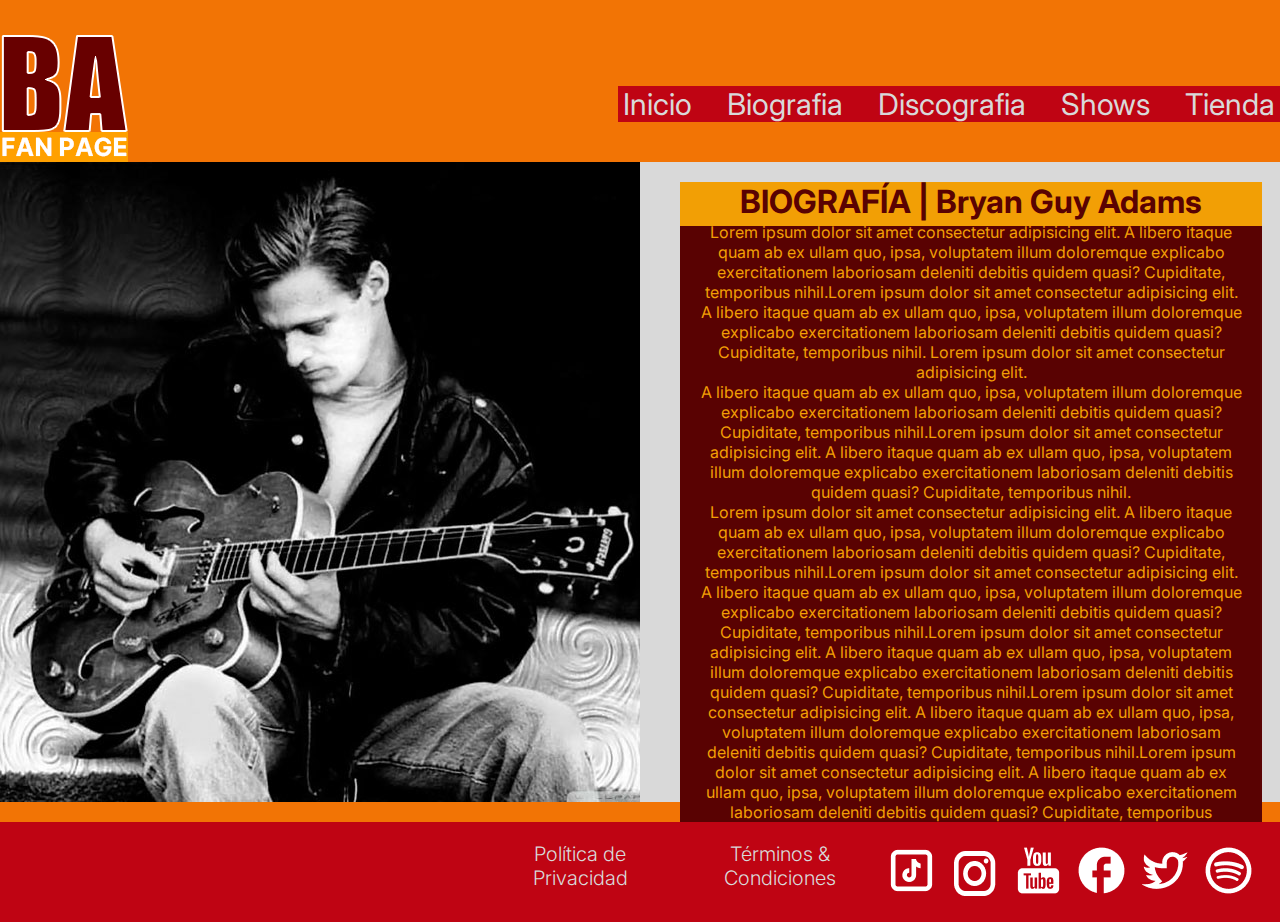
==== commit 85bddfe1: "Aplicando SASS" ====
--- a/pages/biografia.html
+++ b/pages/biografia.html
@@ -13,10 +13,8 @@
 
 <body>
     <div class="gridContenedor">
-        <div class="logo">
-            <img src="../assets/img/logo-ba.png" alt="">
-        </div>
-        <header class="header-index">
+        <img src="../assets/img/logo-ba.png" alt="">
+        <header>
             <nav>
                 <ul class="navBar">
                     <li><a href="../index.html">Inicio</a></li>
@@ -27,54 +25,40 @@
                 </ul>
             </nav>
         </header>
-        <main>
-            <section class="contenedor">
-                <div class="portada2">
-                    <img src="../assets/img/ba-biografia.jpg" alt="UN jóven Bryan Adams tocando su guitarra">
-                </div>
-                <div class="contenedor-caja2">
-                    <article class="caja2">
-                        <h1>BIOGRAFÍA | Bryan Guy Adams</h1>
-                        <div>
-                            <p>Lorem ipsum dolor sit amet consectetur adipisicing elit. A libero itaque quam ab ex ullam
-                                quo, ipsa, voluptatem illum doloremque explicabo exercitationem laboriosam deleniti
-                                debitis quidem quasi? Cupiditate, temporibus nihil.Lorem ipsum dolor sit amet
-                                consectetur adipisicing elit. A libero itaque quam ab ex ullam quo, ipsa, voluptatem
-                                illum doloremque explicabo exercitationem laboriosam deleniti debitis quidem quasi?
-                                Cupiditate, temporibus nihil. Lorem ipsum dolor sit amet consectetur adipisicing
-                                elit.<br> A libero itaque quam ab ex ullam quo, ipsa, voluptatem illum doloremque
-                                explicabo exercitationem laboriosam deleniti debitis quidem quasi? Cupiditate,
-                                temporibus nihil.Lorem ipsum dolor sit amet consectetur adipisicing elit. A libero
-                                itaque quam ab ex ullam quo, ipsa, voluptatem illum doloremque explicabo exercitationem
-                                laboriosam deleniti debitis quidem quasi? Cupiditate, temporibus nihil. <br>Lorem ipsum
-                                dolor sit amet consectetur adipisicing elit. A libero itaque quam ab ex ullam quo, ipsa,
-                                voluptatem illum doloremque explicabo exercitationem laboriosam deleniti debitis quidem
-                                quasi? Cupiditate, temporibus nihil.Lorem ipsum dolor sit amet consectetur adipisicing
-                                elit. A libero itaque quam ab ex ullam quo, ipsa, voluptatem illum doloremque explicabo
-                                exercitationem laboriosam deleniti debitis quidem quasi? Cupiditate, temporibus
-                                nihil.Lorem ipsum dolor sit amet consectetur adipisicing elit. A libero itaque quam ab
-                                ex ullam quo, ipsa, voluptatem illum doloremque explicabo exercitationem laboriosam
-                                deleniti debitis quidem quasi? Cupiditate, temporibus nihil.Lorem ipsum dolor sit amet
-                                consectetur adipisicing elit. A libero itaque quam ab ex ullam quo, ipsa, voluptatem
-                                illum doloremque explicabo exercitationem laboriosam deleniti debitis quidem quasi?
-                                Cupiditate, temporibus nihil.Lorem ipsum dolor sit amet consectetur adipisicing elit. A
-                                libero itaque quam ab ex ullam quo, ipsa, voluptatem illum doloremque explicabo
-                                exercitationem laboriosam deleniti debitis quidem quasi? Cupiditate, temporibus
-                                nihil.Lorem ipsum dolor sit amet consectetur adipisicing elit. A libero itaque quam ab
-                                ex ullam quo, ipsa, voluptatem</p>
-                        </div>
-                    </article>
-                </div>
-            </section>
-            <br />
+        <main class="gridContenedor2">
+            <img src="../assets/img/ba-biografia.jpg" alt="Un jóven Bryan Adams tocando su guitarra">
+            <h1>BIOGRAFÍA | Bryan Guy Adams</h1>
+            <p>
+                Lorem ipsum dolor sit amet consectetur adipisicing elit. A libero itaque quam ab ex ullam
+                quo, ipsa, voluptatem illum doloremque explicabo exercitationem laboriosam deleniti
+                debitis quidem quasi? Cupiditate, temporibus nihil.Lorem ipsum dolor sit amet
+                consectetur adipisicing elit. A libero itaque quam ab ex ullam quo, ipsa, voluptatem
+                illum doloremque explicabo exercitationem laboriosam deleniti debitis quidem quasi?
+                Cupiditate, temporibus nihil. Lorem ipsum dolor sit amet consectetur adipisicing
+                elit.<br> A libero itaque quam ab ex ullam quo, ipsa, voluptatem illum doloremque
+                explicabo exercitationem laboriosam deleniti debitis quidem quasi? Cupiditate,
+                temporibus nihil.Lorem ipsum dolor sit amet consectetur adipisicing elit. A libero
+                itaque quam ab ex ullam quo, ipsa, voluptatem illum doloremque explicabo exercitationem
+                laboriosam deleniti debitis quidem quasi? Cupiditate, temporibus nihil. <br>Lorem ipsum
+                dolor sit amet consectetur adipisicing elit. A libero itaque quam ab ex ullam quo, ipsa,
+                voluptatem illum doloremque explicabo exercitationem laboriosam deleniti debitis quidem
+                quasi? Cupiditate, temporibus nihil.Lorem ipsum dolor sit amet consectetur adipisicing
+                elit. A libero itaque quam ab ex ullam quo, ipsa, voluptatem illum doloremque explicabo
+                exercitationem laboriosam deleniti debitis quidem quasi? Cupiditate, temporibus
+                nihil.Lorem ipsum dolor sit amet consectetur adipisicing elit. A libero itaque quam ab
+                ex ullam quo, ipsa, voluptatem illum doloremque explicabo exercitationem laboriosam
+                deleniti debitis quidem quasi? Cupiditate, temporibus nihil.Lorem ipsum dolor sit amet
+                consectetur adipisicing elit. A libero itaque quam ab ex ullam quo, ipsa, voluptatem
+                illum doloremque explicabo exercitationem laboriosam deleniti debitis quidem quasi?
+                Cupiditate, temporibus nihil.Lorem ipsum dolor sit amet consectetur adipisicing elit. A
+                libero itaque quam ab ex ullam quo, ipsa, voluptatem illum doloremque explicabo
+                exercitationem laboriosam deleniti debitis quidem quasi? Cupiditate, temporibus
+                nihil.Lorem ipsum dolor sit amet consectetur adipisicing elit.
+            </p>
         </main>
         <footer>
-            <div class="footer-privacidad">
-                <p>Política de Privacidad</p>
-            </div>
-            <div class="terminos-condiciones">
-                <p>Términos & Condiciones</p>
-            </div>
+            <p>Política de Privacidad</p>
+            <p>Términos & Condiciones</p>
             <div class="redes">
                 <a href="https://www.tiktok.com/@bryanadams" target="_blank"><img src="../assets/img/TikTok.png"
                         alt=""></a>
--- a/css/style.css
+++ b/css/style.css
@@ -1,838 +1,386 @@
 /* Reset */
-*{
-    margin: 0;
-    padding: 0;
-    box-sizing: border-box;
-
-    /* fuente */
-    font-family: "Inter", sans-serif;
-}
-
-/* header */
-
-.header-index{
-    display: flex;
-    justify-content: space-between;
-    align-items: center;
+* {
+  margin: 0;
+  padding: 0;
+  box-sizing: border-box;
+  /* fuente */
+  font-family: "Inter", sans-serif; }
+
+.header-index {
+  display: flex;
+  flex-direction: none;
+  justify-content: space-between;
+  align-items: center;
+  flex-wrap: none;
+  width: 100%;
+  height: 12.5rem; }
+
+.logo {
+  width: auto;
+  height: auto; }
+
+.navBar {
+  display: flex;
+  background-color: #BF0413;
+  gap: 1.5625rem;
+  list-style-type: none; }
+  .navBar li a {
+    text-decoration: none;
+    color: #D9D9D9;
+    font-size: 1.875rem;
+    padding: 5px; }
+    .navBar li a:hover {
+      color: #590202; }
+
+body {
+  width: 100%;
+  height: 100vh;
+  background-color: #F27405; }
+
+.gridContenedor {
+  display: grid;
+  width: 100%;
+  height: 100vh;
+  align-items: end;
+  grid-template-columns: 1fr 1fr;
+  grid-template-rows: 122px 40px 1fr;
+  grid-template-areas: "header header"+ "main main"+ "footer footer"; }
+  .gridContenedor img {
+    width: 8rem;
+    height: 8rem;
+    grid-column: 1/2;
+    grid-row: 2/3; }
+
+.gridContenedor header {
+  width: 100%;
+  display: flex;
+  justify-content: flex-end;
+  grid-area: header;
+  grid-column: 2/3;
+  grid-row: 1/2; }
+
+.gridContenedor main {
+  width: 100%;
+  height: 40rem;
+  background-color: #D9D9D9;
+  grid-area: main;
+  display: grid;
+  grid-template-columns: repeat(4, 1fr);
+  grid-template-rows: repeat(4, 1fr);
+  grid-row: 3/4; }
+
+.gridContenedor2 img {
+  width: 100%;
+  height: 640px;
+  grid-column: 1/3;
+  grid-row: 2/3;
+  object-fit: cover; }
+
+.gridContenedor2 h1, .gridContenedor2 .caja3 h2, .caja3 .gridContenedor2 h2, .gridContenedor2 .caja3 h3, .caja3 .gridContenedor2 h3, .gridContenedor2 .caja h2, .caja .gridContenedor2 h2, .gridContenedor2 .caja h3, .caja .gridContenedor2 h3 {
+  width: 91%;
+  height: 6%;
+  text-align: center;
+  margin: 20px 40px;
+  background-color: #F29F05;
+  color: #590202;
+  grid-column: 3/5;
+  grid-row: 2/3;
+  order: 2; }
+
+.gridContenedor2 p {
+  width: 91%;
+  height: 87%;
+  margin: 40px;
+  border: 20px;
+  padding: 20px;
+  text-align: center;
+  background-color: #590202;
+  color: #F29F05;
+  grid-column: 3/5;
+  grid-row: 2/3;
+  order: 1; }
+
+.gridContenedor footer {
+  width: 100%;
+  height: 100px;
+  grid-area: footer;
+  grid-column: 1/5;
+  grid-row: 4/5;
+  margin-top: 20px; }
+  .gridContenedor footer p {
+    width: 12.5rem;
+    color: #D9D9D9;
+    text-align: center;
+    font-size: 1.25rem;
+    font-weight: 300;
+    padding: 20px; }
+
+.redes img {
+  width: 55px;
+  height: 55px; }
+
+.contenedor {
+  width: 100%;
+  display: flex;
+  flex-direction: row;
+  flex-wrap: wrap;
+  justify-content: flex-end; }
+
+.portada {
+  width: 100%;
+  height: 40rem;
+  object-fit: contain;
+  position: absolute;
+  top: 200px;
+  left: -520px;
+  z-index: -1; }
+  .portada img {
     width: 100%;
-    height: 12.5rem;
-}
-.header-index nav{
-    background-color: #BF0413;
-}
-.navBar{
-    display: flex;
-    gap: 1.5625rem;
-    list-style-type: none;
-}
-.navBar li a{
-    text-decoration: none;
-    color: white;
-    font-size: 1.875rem;
-    padding: 5px;
-}
-
-/* ESTILO INICIO */
-
-body{
-    width: 100%;
-    height: 100vh;
-    background-color: #F27405;
-}
-.contenedor{
-    width: 100%;
-    display: flex;
-    flex-direction: row;
-    flex-wrap: wrap;
-    justify-content: flex-end;
-}
-.portada{
-    width: 100%;
-    height: 40rem;
-    object-fit: contain;
-    position: absolute;
-    top: 200px;
-    left: -520px;
-    z-index: -1;
-}
-.contenedor-caja{
-    background-color: #D9D9D9;
-    display: flex;
-    flex-direction: row;
-    flex-wrap: wrap;
-    padding: 10px 10px 10px 20px;
-}
-.caja{
-    width: 250px;
-    height: 600px;
-    background-color: #590202;
-    color: #F29F05;
-    text-align: center;
-    margin: 10px;
-}
-.caja h1{
+    height: 40rem; }
+
+.contenedor-caja3 {
+  background-color: #D9D9D9;
+  display: flex;
+  flex-direction: row;
+  flex-wrap: wrap;
+  padding: 10px 10px 10px 20px; }
+
+.caja3 {
+  width: 250px;
+  height: 600px;
+  background-color: #590202;
+  color: #F29F05;
+  text-align: center;
+  margin: 10px; }
+  .caja3 h1, .caja3 h2, .caja3 h3 {
     color: #590202;
     background-color: #F29F05;
-    padding: 5px 0px 5px 0px;
-}
-.caja h2{
+    padding: 5px 0px 5px 0px; }
+  .caja3 h2, .caja3 h3 {
+    font-size: 1.17em;
+    font-weight: bold; }
+
+.caja-img {
+  width: auto;
+  height: auto;
+  padding: 10px 0px 10px 0px; }
+
+.texto {
+  text-align: center;
+  padding: .625rem .625rem; }
+
+.portada4 {
+  width: 100%;
+  height: 640px;
+  object-fit: contain;
+  position: absolute;
+  top: 200px;
+  left: -480px;
+  z-index: -1; }
+
+.contenedor4 {
+  width: 100%;
+  display: flex;
+  flex-direction: row;
+  flex-wrap: wrap;
+  justify-content: flex-end; }
+
+.contenedor-caja4 {
+  width: 50rem;
+  background-color: #D9D9D9;
+  display: flex;
+  flex-direction: row;
+  flex-wrap: wrap;
+  padding: 10px 10px 10px 20px; }
+
+.caja4 {
+  width: 800px;
+  height: 600px;
+  background-color: #590202;
+  color: #F29F05;
+  text-align: center;
+  margin: 10px; }
+
+.caja4 h1, .caja4 .caja3 h2, .caja3 .caja4 h2, .caja4 .caja3 h3, .caja3 .caja4 h3, .caja4 .caja h2, .caja .caja4 h2, .caja4 .caja h3, .caja .caja4 h3 {
+  font-size: 30px;
+  color: #590202;
+  background-color: #F29F05;
+  padding: 5px 0px 5px 0px; }
+
+.caja4 p {
+  font-size: xx-large;
+  padding-top: 30px; }
+
+.gridContenedor21 {
+  display: grid;
+  width: 100%;
+  height: 100vh;
+  align-items: end;
+  grid-template-columns: 1fr 1fr;
+  grid-template-rows: 122px 40px 1fr;
+  grid-template-areas: "header header"+ "main main"+ "footer footer"; }
+  .gridContenedor21 img {
+    width: 8rem;
+    height: 8rem;
+    grid-column: 1/2;
+    grid-row: 2/3; }
+
+.gridContenedor21 header {
+  width: 100%;
+  display: flex;
+  justify-content: flex-end;
+  grid-area: header;
+  grid-column: 2/3;
+  grid-row: 1/2; }
+
+.gridContenedor21 main {
+  width: 100%;
+  height: 640px;
+  background-color: #D9D9D9;
+  grid-area: main;
+  display: grid;
+  grid-template-columns: repeat(4, 1fr);
+  grid-template-rows: repeat(4, 1fr);
+  grid-row: 3/4; }
+
+.gridContenedor22 img {
+  width: 1300px;
+  height: 640px;
+  grid-column: 1/3;
+  grid-row: 1/2;
+  object-fit: cover; }
+
+.cardsContainer {
+  width: 100%;
+  height: 100%;
+  display: grid;
+  grid-template-columns: 50% 50%;
+  grid-template-rows: 50% 50%;
+  margin-top: 10px;
+  padding: 10px 10px 10px 10px;
+  grid-column: 3/5;
+  grid-row: 1/2;
+  grid-template-areas: "cardsContainer cardsContainer"+ "cardsContainer cardsContainer"; }
+
+.cards {
+  width: 100%;
+  height: 100%;
+  text-align: center;
+  background-color: #D9D9D9;
+  color: #590202; }
+  .cards img {
+    width: 250px;
+    height: 250px; }
+
+.gridContenedor22 button {
+  font-size: 11px;
+  width: 250px;
+  height: 32px;
+  background-color: #590202;
+  color: #F29F05; }
+
+.gridContenedor21 footer {
+  width: 100%;
+  height: 100px;
+  grid-area: footer;
+  grid-column: 1/5;
+  grid-row: 4/5;
+  margin-top: 20px; }
+  .gridContenedor21 footer p {
+    width: 12.5rem;
+    color: #D9D9D9;
+    text-align: center;
+    font-size: 1.25rem;
+    font-weight: 300;
+    padding: 20px; }
+
+.redes img {
+  width: 55px;
+  height: 55px; }
+
+footer {
+  display: flex;
+  justify-content: flex-end;
+  flex-flow: row wrap;
+  width: 100%;
+  height: 6.25rem;
+  background-color: #BF0413; }
+
+footer div {
+  width: 12.5rem;
+  display: flex;
+  align-items: center; }
+
+.footer-privacidad {
+  color: #D9D9D9;
+  font-size: 1.25rem;
+  font-weight: 300;
+  text-align: center; }
+
+.terminos-condiciones {
+  color: #D9D9D9;
+  font-size: 1.25rem;
+  font-weight: 300;
+  text-align: center; }
+
+.redes {
+  width: 25rem;
+  display: flex;
+  justify-content: space-around;
+  align-items: center;
+  padding: 0px 20px 0px 0px; }
+
+.contenedor {
+  width: 100%;
+  display: flex;
+  flex-direction: row;
+  flex-wrap: wrap;
+  justify-content: flex-end; }
+
+.portada {
+  width: 100%;
+  height: 40rem;
+  object-fit: contain;
+  position: absolute;
+  top: 200px;
+  left: -520px;
+  z-index: -1; }
+  .portada img {
+    width: 100%;
+    height: 40rem; }
+
+.contenedor-caja {
+  background-color: #D9D9D9;
+  display: flex;
+  flex-direction: row;
+  flex-wrap: wrap;
+  padding: 10px 10px 10px 20px; }
+
+.caja {
+  width: 250px;
+  height: 600px;
+  background-color: #590202;
+  color: #F29F05;
+  text-align: center;
+  margin: 10px; }
+  .caja h1, .caja h2, .caja h3 {
     color: #590202;
     background-color: #F29F05;
-    padding: 5px 0px 5px 0px;
+    padding: 5px 0px 5px 0px; }
+  .caja h2, .caja h3 {
     font-size: 1.17em;
-    font-weight: bold;
-}
-.caja h3{
-    color: #590202;
-    background-color: #F29F05;
-    padding: 5px 0px 5px 0px;
-}
-
-.caja-img{
-    padding: 10px 0px 10px 0px;
-}
+    font-weight: bold; }
+
+.caja-img {
+  width: auto;
+  height: auto;
+  padding: 10px 0px 10px 0px; }
+
 .texto {
-    text-align: center;
-    padding: .625rem .625rem;
-}
-/* ESTILO BIOGRAFIA */
-
-.portada2{
-    width: 100%;
-    height: 100%;
-    object-fit: contain;
-    position: absolute;
-    left: -10.5625rem;
-    z-index: -1;
-}
-.contenedor-caja2{
-    width: 50rem;
-    background-color: #D9D9D9;
-    display: flex;
-    flex-direction: row;
-    flex-wrap: wrap;
-    padding: 10px 10px 10px 20px;
-}
-.caja2{
-    width: 50rem;
-    height: 37.5rem;
-    background-color: #590202;
-    color: #F29F05;
-    text-align: center;
-    margin: 10px;
-}
-.caja2 h1{
-    color: #590202;
-    background-color: #F29F05;
-    font-size: 30px;
-    padding: 5px 0px 5px 0px;
-}
-.caja2 p{
-    padding: 30px 30px 0px 30px;
-}
-
-/* ESTILO DISCOGRAFIA */
-
-
-.caja3{
-    width: 250px;
-    height: 600px;
-    background-color: #590202;
-    color: #F29F05;
-    text-align: center;
-    margin: 10px;
-}
-.caja3 h1{
-    font-size: 20px;
-    color: #590202;
-    background-color: #F29F05;
-    padding: 5px 0px 5px 0px;
-}
-.caja3 h2{
-    font-size: 20px;
-    color: #590202;
-    background-color: #F29F05;
-    padding: 5px 0px 5px 0px;
-}
-.caja3 h3{
-    font-size: 20px;
-    color: #590202;
-    background-color: #F29F05;
-    padding: 5px 0px 5px 0px;
-}
-/* ESTILO SHOWS */
-
-.portada4{
-    width: 100%;
-    height: 640px;
-    object-fit: contain;
-    position: absolute;
-    top: 200px;
-    left: -480px;
-    z-index: -1;
-}
-.contenedor4{
-    width: 100%;
-    display: flex;
-    flex-direction: row;
-    flex-wrap: wrap;
-    justify-content: flex-end;
-}
-.contenedor-caja4{
-    width: 50rem;
-    background-color: #D9D9D9;
-    display: flex;
-    flex-direction: row;
-    flex-wrap: wrap;
-    padding: 10px 10px 10px 20px;
-}
-.caja4{
-    width: 800px;
-    height: 600px;
-    background-color: #590202;
-    color: #F29F05;
-    text-align: center;
-    margin: 10px;
-}
-.caja4 h1{
-    font-size: 30px;
-    color: #590202;
-    background-color: #F29F05;
-    padding: 5px 0px 5px 0px;
-}
-.caja4 p{
-    font-size: xx-large;
-    padding-top: 30px;
-}
-
-/* ESTILO TIENDA */
-
-.portada5{
-    width: 100%;
-    height: 100%;
-    object-fit: contain;
-    position: absolute;
-    left: -25.5625rem;
-    top: 9.70rem;
-    z-index: -1;
-}
-.contenedor-caja5{
-    width: 100%;
-    background-color: #D9D9D9;
-    display: flex;
-    flex-direction: row;
-    flex-wrap: wrap;
-    justify-content: center;
-    padding: 10px 10px 10px 20px;
-}
-.caja5{
-    width: 15.625rem;
-    height: 18.75rem;
-    background-color: #590202;
-    color: #F29F05;
-    text-align: center;
-    margin: 10px;
-}
-.caja5 h1{
-    color: #590202;
-    background-color: #F29F05;
-}
-.caja-img5{
-    width: 250px;
-    height: 250px;
-}
-.caja5 p{
-    font-size: 11px;
-    text-align: center;
-    padding: 5px 10px 10px 10px;
-}
-
-/* FOOTER */
-
-footer{
-    display: flex;
-    justify-content: flex-end;
-    flex-flow: row wrap;
-    width: 100%;
-    height: 6.25rem;
-    background-color: #BF0413;
-}
-footer div{
-    width: 12.5rem;
-    display: flex;
-    align-items: center;
-}
-.footer-privacidad{
-    color: white;
-    font-size: 1.25rem;
-    font-weight: 300;
-    text-align: center;
-}
-.terminos-condiciones{
-    color: white;
-    font-size: 20px;
-    font-weight: 300;
-    text-align: center;
-}
-.redes{
-    width: 25rem;
-    display: flex;
-    justify-content: space-around;
-    align-items: center;
-    padding: 0px 20px 0px 0px;
-}
-
-/* Grids Biografia */
-
-.gridContenedor{
-    display: grid;
-    width: 100%;
-    height: 100vh;
-    grid-template-columns: repeat(4 ,1fr);
-    grid-template-rows: 35px 128px 40px 1fr 1fr;
-    grid-template-areas:  
-    "logo header header header"
-    "logo header header header"
-    "portada2 portada2 contenedor contenedor"
-    "portada2 portada2 contenedor contenedor"
-    "footer footer footer footer"
-    ;
-}
-
-.gridContenedor .logo{
-    grid-area: logo;
-    width: 100%;
-    height: 100%;
-    grid-column: 1/2;
-    grid-row: 2/3;
-}
-
-.gridContenedor header{
-    grid-area: header;
-    width: 100%;
-    height: 100%;
-    grid-column: 4/5;
-    grid-row: 2/3;
-}
-
-.gridContenedor main{
-    grid-area: contenedor;
-    width: 100%;
-    height: 100%;
-    grid-column: 3/5;
-    grid-row: 4/5;
-}
-
-.gridContenedor .portada2{
-    width: 100%;
-    height: 100%;
-    grid-area: portada2;
-    grid-column: 1/4;
-    grid-row: 3/4;
-}
-
-.gridContenedor footer{
-    grid-area: footer;
-    grid-column: 1/5;
-    grid-row: 5/6;
-}
-
-/* Grids Tienda */
-
-.gridContenedor2{
-    display: grid;
-    width: 100%;
-    height: 100vh;
-    grid-template-columns: repeat(4 ,1fr);
-    grid-template-rows: 35px 128px 1fr 40rem 1fr;
-    grid-template-areas:  
-    "logo header header header"
-    "logo header header header"
-    "portada5 portada5 contenedor contenedor"
-    "portada5 portada5 contenedor contenedor"
-    "footer footer footer footer"
-    ;
-}
-
-.gridContenedor2 .logo{
-    grid-area: logo;
-    width: 100%;
-    height: 100%;
-    grid-column: 1/2;
-    grid-row: 2/3;
-}
-
-.gridContenedor2 header{
-    grid-area: header;
-    width: 100%;
-    height: 100%;
-    grid-column: 4/5;
-    grid-row: 2/3;
-}
-
-.gridContenedor2 main{
-    grid-area: contenedor;
-    width: 100%;
-    height: 100%;
-    grid-column: 4/5;
-    grid-row: 4/5;
-}
-
-.gridContenedor2 .portada5{
-    width: 88%;
-    height: 90%;
-    grid-area: portada5;
-    grid-column: 1/4;
-    grid-row: 3/4;
-}
-
-.gridContenedor2 footer{
-    grid-area: footer;
-    grid-column: 1/5;
-    grid-row: 5/6;
-}
-
-/* Pseudoclases */
-
-.navBar li a:hover{
-    color:#590202
-}
-.caja-img5{
-    filter: grayscale(2);
-}
-.caja-img5:hover{
-    filter: none;
-}
-
-button{
-    border: none;
-    border-color: none;
-    color: #F29F05;
-    background-color:#590202
-}
-
-button:active{
-    background-color: #BF0413;
-}
-
-.footer-privacidad:hover{
-    color: #F29F05;
-}
-
-.terminos-condiciones:hover{
-    color: #F29F05;
-}
-
-/* Media Query */
-
-@media (max-width: 1440px){
-
-}
-
-
-@media (max-width: 1024px){
-    /* INICIO */
-    .contenedor-caja{
-        width: 70%;
-    }
-    .caja{
-        width: 30%;
-    }
-    .texto{
-        width: 100%;
-        
-    }
-    .portada{
-        object-fit: cover;
-        left: -300px;
-    }
-    /* SHOWS */
-    .contenedor4{
-        width: 64rem;
-        display: flex;
-        flex-wrap: wrap;
-        justify-content: flex-end;
-    }
-    .contenedor-caja4{
-        display: flex;
-        flex-direction: column;
-        align-content: flex-end;
-        padding:0%;
-        width: 100%;
-    }
-    .portada4{
-        width: 100%;
-        height: 522px;
-        object-fit:cover;
-        position: absolute;
-        clip-path: inset(0 31% 0 0);
-        left: -13.6875rem;
-        z-index: 1;
-    }
-    .caja4{
-        display: flex;
-        flex-direction: column;
-        width: 50%;
-        height: auto;
-    }
-    .textoShow p{
-        font-size: 1.6875rem;
-    }
-    .caja4 p{
-        font-size: 1.6875rem;
-        padding: 10px 10px 10px 10px;
-    }
-}
-@media (max-width: 768px){
-    /* INICIO */
-    .logo{
-        width: 15%;
-        left: -200px;
-    }
-    .header-index{
-        display: flex;
-        flex-direction: column-reverse;
-        justify-content: space-between;
-        align-items: stretch;
-        width: 100%;
-    }
-    .header-index img{
-        width: 100%;
-    }
-    .portada{
-        width: 100%;
-        height: 1100px;
-        object-fit:cover;
-        position: absolute;
-        left: -19.6875rem;
-        z-index: 1;
-    }
-    .contenedor{
-        width: 100%;
-        display: flex;
-        flex-wrap: wrap;
-        justify-content: flex-end;
-    }
-    .contenedor-caja{
-        display: flex;
-        flex-direction: column;
-        align-content: flex-end;
-        padding:0%;
-        width: 100%;
-        z-index: 0;
-    }
-    .caja{
-        display: flex;
-        flex-direction: column;
-        width: 38%;
-        height: 31%;
-    }
-    .caja img{
-        display: flex;
-        align-content:flex-end;
-        width: 25%;
-        height: 100%;
-    }
-    .texto{
-        width: 100%;
-    }
-    footer{
-        display: flex;
-        flex-direction: row;
-        justify-content: center;
-        width: 100%;
-        flex-wrap: nowrap;
-    }
-    .redes{
-        width: 50%;
-        display: flex;
-        justify-content: flex-end;
-    }
-    /* SHOWS */
-    .contenedor4{
-        width: 48rem;
-        display: flex;
-        flex-wrap: wrap;
-        justify-content: flex-end;
-    }
-    .portada4{
-        width: 100%;
-        height: 787px;
-        object-fit:cover;
-        position: absolute;
-        clip-path: inset(0 25% 0 0);
-        left: -13.6875rem;
-        z-index: 1;
-    }
-}
-@media (max-width: 425px){
-    .header-index{
-        display: flex;
-        flex-direction: column-reverse;
-        width: 100%;
-        justify-content: center;
-        align-items: stretch;
-    }
-    .navBar{
-        height: 30px;
-        text-align: center;
-        gap: .0625rem ;
-    }
-    .navBar li a{
-        font-size: 1.25rem ;
-    }
-    .portada{
-        width: 100%;
-        height: 870px;
-        object-fit:cover;
-        position: absolute;
-        left: -12.6875rem;
-        z-index: 1;
-    }
-    .contenedor{
-        width: 100%;
-        display: flex;
-        flex-wrap: wrap;
-        justify-content: flex-end;
-    }
-    .contenedor-caja{
-        display: flex;
-        flex-direction: column;
-        align-content: flex-end;
-        padding:0%;
-        width: 100%;
-        z-index: 0;
-    }
-    .caja{
-        display: flex;
-        flex-direction: column;
-        width: 44%;
-        height: auto;
-    }
-    .caja img{
-        display: flex;
-        align-content:flex-end;
-        width: 25%;
-        height: 100%;
-    }
-    .texto{
-        font-size: .6875rem;
-        width: 100%;
-    }
-    footer{
-        display: flex;
-        flex-direction: row;
-        width: 100%;
-        flex-wrap: wrap;
-        justify-content: center;
-    }
-    .footer-privacidad{
-        font-size: 15px;
-    }
-    .terminos-condiciones{
-        font-size: 15px;
-    }
-    .redes{
-        width: 100%;
-        display: flex;
-        justify-content: center;
-    }
-    /* SHOWS */
-    .contenedor4{
-        width: 26.5625rem;
-        display: flex;
-        flex-wrap: wrap;
-        justify-content: flex-end;
-    }
-    .contenedor-caja4{
-        display: flex;
-        flex-direction: column;
-        align-content: flex-end;
-        padding:0%;
-        width: 100%;
-    }
-    .portada4{
-        width: 100%;
-        height: 522px;
-        object-fit:cover;
-        position: absolute;
-        clip-path: inset(0 33% 0 0);
-        left: -5.6875rem;
-        z-index: 1;
-    }
-    .caja4{
-        display: flex;
-        flex-direction: column;
-        width: 50%;
-        height: auto;
-    }
-    .textoShow p{
-        font-size: 1.6875rem;
-    }
-    .caja4 h1{
-        font-size: 1.5625rem;
-    }
-    .caja4 p{
-        font-size: .9375rem;
-        padding: 10px 10px 10px 10px;
-    }
-}
-@media (max-width: 375px){
-    .header-index{
-        align-items: flex-start; 
-    }
-    .navBar{
-        height: 30px;
-        text-align: center;
-        gap: .1875rem ;
-    }
-    .navBar li a{
-        font-size: 1.0625rem ;
-    }
-    .portada{
-        left: -11.3875rem;
-        height: 896px;
-    }
-    footer{
-        display: flex;
-        flex-direction: row;
-        width: 100%;
-        flex-wrap: wrap;
-        justify-content: center;
-    }
-    .footer-privacidad{
-        font-size: 13px;
-    }
-    .terminos-condiciones{
-        font-size: 13px;
-    }
-    .redes{
-        display: flex;
-        justify-content: center;
-        padding: 5px;
-    }
-    /* SHOWS */
-    .contenedor4{
-        width: 23.4375rem;
-        display: flex;
-        flex-wrap: wrap;
-        justify-content: flex-end;
-    }
-    .contenedor-caja4{
-        display: flex;
-        flex-direction: column;
-        align-content: flex-end;
-        padding:0%;
-        width: 100%;
-    }
-    .portada4{
-        width: 100%;
-        height: 545px;
-        object-fit:cover;
-        position: absolute;
-        clip-path: inset(0 33% 0 0);
-        left: -5.1875rem;
-        z-index: 1;
-    }
-    .caja4{
-        display: flex;
-        flex-direction: column;
-        width: 50%;
-        height: auto;
-    }
-    .textoShow p{
-        font-size: 1.25rem;
-    }
-    .caja4 h1{
-        font-size: 1.25rem;
-    }
-    .caja4 p{
-        font-size: .9375rem;
-        padding: 10px 10px 10px 10px;
-    }
-}    
-
-@media (max-width: 320px){
-    .header-index{
-
-    }
-    .navBar{
-        width: 20rem;
-        height: 30px;
-        text-align: center;
-    }
-    .navBar li a{
-        font-size: .875rem ;
-    }
-    .portada{
-        height: 705px;
-        left: -160px;
-    }
-    .contenedor{
-        margin: auto;
-        width: 20rem;
-    }
-    .texto{
-        font-size: 8px;
-    }
-    footer{
-        width: 20rem;
-    }
-    .footer-privacidad{
-        display: flex;
-        width: 10rem;
-        justify-content: start;
-        font-size: .75rem;
-    }
-    .terminos-condiciones{
-        display: flex;
-        width: 9rem;
-        justify-content: end;
-        font-size: .75rem;
-    }
-    .redes{
-        width: 20rem;
-        display: flex;
-        justify-content: space-around;
-        padding: 5px;
-    }
-        /* SHOWS */
-        .contenedor4{
-            width: 20rem;
-            display: flex;
-            flex-wrap: wrap;
-            justify-content: flex-end;
-        }
-        .contenedor-caja4{
-            display: flex;
-            flex-direction: column;
-            align-content: flex-end;
-            padding:0%;
-            width: 100%;
-        }
-        .portada4{
-            width: 100%;
-            height: 545px;
-            object-fit:cover;
-            position: absolute;
-            clip-path: inset(0 32% 0 0);
-            left: -5.1875rem;
-            z-index: 1;
-        }
-        .caja4{
-            display: flex;
-            flex-direction: column;
-            width: 50%;
-            height: auto;
-        }
-        .textoShow p{
-            font-size: 1.25rem;
-        }
-        .caja4 h1{
-            font-size: 1.25rem;
-        }
-        .caja4 p{
-            font-size: .875rem;
-            padding: 10px 10px 10px 10px;
-        } 
-}+  text-align: center;
+  padding: .625rem .625rem; }
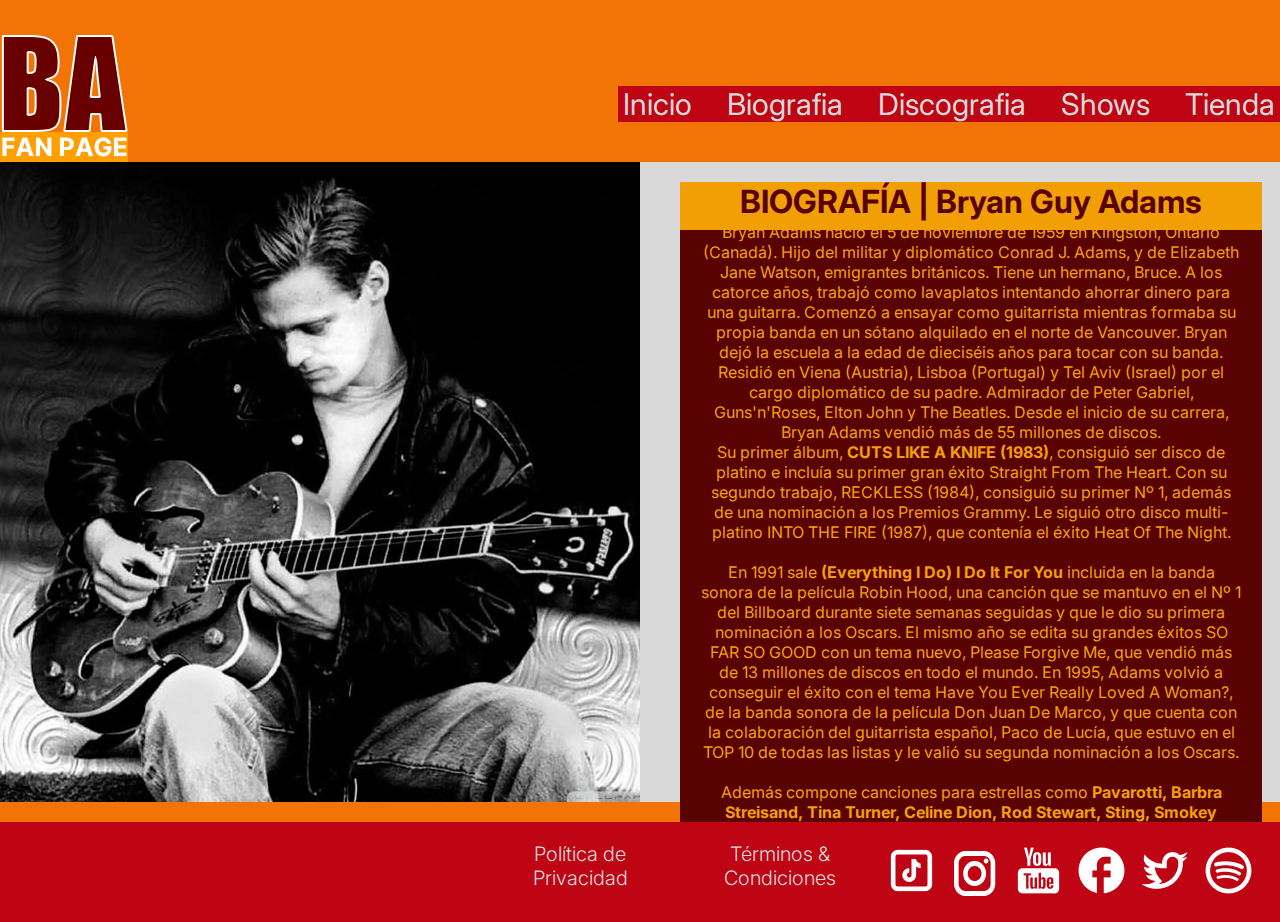
==== commit e649ab3b: "Aplicando SEO, Media Query" ====
--- a/pages/biografia.html
+++ b/pages/biografia.html
@@ -4,7 +4,18 @@
 <head>
     <meta charset="UTF-8">
     <meta name="viewport" content="width=device-width, initial-scale=1.0">
-    <title>Bryan Adams Fan Page Biografia</title>
+    <meta name="description" content="Sitio web no oficial del músico canadiense Bryan Adams en el cual te contamos su trayectoria">
+    <meta name="keywords" content="So Happy It Hurts, anthology, biografia, ahora, musica">
+    <meta name="author" content="angel gaston diaz">
+    <meta name="copyright" content="angel gaston diaz">
+    <meta property="og:title" content=Biografia - Bryan Adams Fan Page>
+    <meta property="og:site_name" content=BryanAdamsFanPage.com>
+    <meta property="og:url" content=https://angelgastondiaz.github.io/Bryan-Adams-FanPage />
+    <meta property="og:description" content=Sitio web no oficial del músico canadiense Bryan Adams en el cual te contamos toda su trayectoria.>
+    <meta property="og:type" content=website>
+    <meta property="og:image" content=https://raw.githubusercontent.com/angelgastondiaz/Bryan-Adams-FanPage/main/assets/img/ba-biografia.jpg>
+    <link rel="shortcut icon" href="./assets/img/logo-ba.ico" type="image/x-icon">
+    <title>Biografía | Bryan Adams Fan</title>
     <link rel="preconnect" href="https://fonts.googleapis.com">
     <link rel="preconnect" href="https://fonts.gstatic.com" crossorigin>
     <link href="https://fonts.googleapis.com/css2?family=Inter:wght@100..900&display=swap" rel="stylesheet">
@@ -29,31 +40,35 @@
             <img src="../assets/img/ba-biografia.jpg" alt="Un jóven Bryan Adams tocando su guitarra">
             <h1>BIOGRAFÍA | Bryan Guy Adams</h1>
             <p>
-                Lorem ipsum dolor sit amet consectetur adipisicing elit. A libero itaque quam ab ex ullam
-                quo, ipsa, voluptatem illum doloremque explicabo exercitationem laboriosam deleniti
-                debitis quidem quasi? Cupiditate, temporibus nihil.Lorem ipsum dolor sit amet
-                consectetur adipisicing elit. A libero itaque quam ab ex ullam quo, ipsa, voluptatem
-                illum doloremque explicabo exercitationem laboriosam deleniti debitis quidem quasi?
-                Cupiditate, temporibus nihil. Lorem ipsum dolor sit amet consectetur adipisicing
-                elit.<br> A libero itaque quam ab ex ullam quo, ipsa, voluptatem illum doloremque
-                explicabo exercitationem laboriosam deleniti debitis quidem quasi? Cupiditate,
-                temporibus nihil.Lorem ipsum dolor sit amet consectetur adipisicing elit. A libero
-                itaque quam ab ex ullam quo, ipsa, voluptatem illum doloremque explicabo exercitationem
-                laboriosam deleniti debitis quidem quasi? Cupiditate, temporibus nihil. <br>Lorem ipsum
-                dolor sit amet consectetur adipisicing elit. A libero itaque quam ab ex ullam quo, ipsa,
-                voluptatem illum doloremque explicabo exercitationem laboriosam deleniti debitis quidem
-                quasi? Cupiditate, temporibus nihil.Lorem ipsum dolor sit amet consectetur adipisicing
-                elit. A libero itaque quam ab ex ullam quo, ipsa, voluptatem illum doloremque explicabo
-                exercitationem laboriosam deleniti debitis quidem quasi? Cupiditate, temporibus
-                nihil.Lorem ipsum dolor sit amet consectetur adipisicing elit. A libero itaque quam ab
-                ex ullam quo, ipsa, voluptatem illum doloremque explicabo exercitationem laboriosam
-                deleniti debitis quidem quasi? Cupiditate, temporibus nihil.Lorem ipsum dolor sit amet
-                consectetur adipisicing elit. A libero itaque quam ab ex ullam quo, ipsa, voluptatem
-                illum doloremque explicabo exercitationem laboriosam deleniti debitis quidem quasi?
-                Cupiditate, temporibus nihil.Lorem ipsum dolor sit amet consectetur adipisicing elit. A
-                libero itaque quam ab ex ullam quo, ipsa, voluptatem illum doloremque explicabo
-                exercitationem laboriosam deleniti debitis quidem quasi? Cupiditate, temporibus
-                nihil.Lorem ipsum dolor sit amet consectetur adipisicing elit.
+                Bryan Adams nació el 5 de noviembre de 1959 en Kingston, Ontario (Canadá).
+                Hijo del militar y diplomático Conrad J. Adams, y de Elizabeth Jane Watson, emigrantes británicos. Tiene
+                un hermano, Bruce. A los catorce años, trabajó como lavaplatos intentando ahorrar dinero para una
+                guitarra. Comenzó a ensayar como guitarrista mientras formaba su propia banda en un sótano alquilado en
+                el norte de Vancouver. Bryan dejó la escuela a la edad de dieciséis años para tocar con su banda.
+                Residió en Viena (Austria), Lisboa (Portugal) y Tel Aviv (Israel) por el cargo diplomático de su padre.
+                Admirador de Peter Gabriel, Guns'n'Roses, Elton John y The Beatles. Desde el inicio de su carrera, Bryan
+                Adams vendió más de 55 millones de discos.
+                <br />
+                Su primer álbum, <strong>CUTS LIKE A KNIFE (1983)</strong>, consiguió ser disco de platino e incluía su primer gran éxito
+                Straight From The Heart. Con su segundo trabajo, RECKLESS (1984), consiguió su primer Nº 1, además de
+                una nominación a los Premios Grammy. Le siguió otro disco multi-platino INTO THE FIRE (1987), que
+                contenía el éxito Heat Of The Night.
+                <br />
+                <br />
+                En 1991 sale <strong>(Everything I Do) I Do It For You</strong> incluida en la banda sonora de la película Robin Hood,
+                una canción que se mantuvo en el Nº 1 del Billboard durante siete semanas seguidas y que le dio su
+                primera nominación a los Oscars. El mismo año se edita su grandes éxitos SO FAR SO GOOD con un tema
+                nuevo, Please Forgive Me, que vendió más de 13 millones de discos en todo el mundo.
+                En 1995, Adams volvió a conseguir el éxito con el tema Have You Ever Really Loved A Woman?, de la banda
+                sonora de la película Don Juan De Marco, y que cuenta con la colaboración del guitarrista español, Paco
+                de Lucía, que estuvo en el TOP 10 de todas las listas y le valió su segunda nominación a los Oscars.
+                <br />
+                <br />
+                Además compone canciones para estrellas como <strong>Pavarotti, Barbra Streisand, Tina Turner, Celine Dion, Rod
+                Stewart, Sting, Smokey Robinson</strong> y otros. Participó en algunos de los más importantes conciertos de
+                carácter benéfico, entre ellos los realizados a favor de His Royal Highness The Prince of Wales Prince
+                Trust,Live Aid, The Concert For Freedom for Nelson Mandela, Greenpeace, Amnistía Internacional...
+
             </p>
         </main>
         <footer>
--- a/css/style.css
+++ b/css/style.css
@@ -44,8 +44,8 @@
   align-items: end;
   grid-template-columns: 1fr 1fr;
   grid-template-rows: 122px 40px 1fr;
-  grid-template-areas: "header header"- "main main"+  grid-template-areas: "header header"
+ "main main"
  "footer footer"; }
   .gridContenedor img {
     width: 8rem;
@@ -220,8 +220,8 @@
   align-items: end;
   grid-template-columns: 1fr 1fr;
   grid-template-rows: 122px 40px 1fr;
-  grid-template-areas: "header header"- "main main"+  grid-template-areas: "header header"
+ "main main"
  "footer footer"; }
   .gridContenedor21 img {
     width: 8rem;
@@ -264,7 +264,7 @@
   padding: 10px 10px 10px 10px;
   grid-column: 3/5;
   grid-row: 1/2;
-  grid-template-areas: "cardsContainer cardsContainer"+  grid-template-areas: "cardsContainer cardsContainer"
  "cardsContainer cardsContainer"; }
 
 .cards {
@@ -384,3 +384,581 @@
 .texto {
   text-align: center;
   padding: .625rem .625rem; }
+
+/* Media Query */
+@media (max-width: 1024px) {
+  /* INICIO */
+  .contenedor-caja {
+    width: 70%; }
+  .caja {
+    width: 30%; }
+  .texto {
+    width: 100%; }
+  .portada {
+    object-fit: cover;
+    left: -300px; }
+  /* DISCOGRAFIA */
+  .contenedor3 {
+    width: 100%; }
+  .contenedor-caja3 {
+    width: 70%; }
+  .caja3 {
+    width: 30%; }
+  p {
+    width: 100%;
+    font-size: 14px; }
+  .portada3 {
+    object-fit: cover;
+    left: -300px; }
+  /* SHOWS */
+  .contenedor4 {
+    width: 64rem;
+    display: flex;
+    flex-wrap: wrap;
+    justify-content: flex-end; }
+  .contenedor-caja4 {
+    display: flex;
+    flex-direction: column;
+    align-content: flex-end;
+    padding: 0%;
+    width: 100%; }
+  .portada4 {
+    width: 100%;
+    height: 522px;
+    object-fit: cover;
+    position: absolute;
+    clip-path: inset(0 31% 0 0);
+    left: -13.6875rem;
+    z-index: 1; }
+  .caja4 {
+    display: flex;
+    flex-direction: column;
+    width: 50%;
+    height: auto; }
+  .textoShow p {
+    font-size: 1.6875rem; }
+  .caja4 p {
+    font-size: 1.6875rem;
+    padding: 10px 10px 10px 10px; } }
+
+@media (max-width: 768px) {
+  /* INICIO */
+  .logo {
+    width: 100%;
+    left: -200px; }
+  .header-index {
+    display: flex;
+    flex-direction: column-reverse;
+    justify-content: space-between;
+    align-items: stretch;
+    width: 100%; }
+  .header-index img {
+    width: 100%; }
+  .portada {
+    width: 100%;
+    height: 1390px;
+    object-fit: cover;
+    position: absolute;
+    left: -19.6875rem;
+    clip-path: inset(0 0 30% 0);
+    z-index: 1; }
+  .contenedor {
+    width: 100%;
+    display: flex;
+    flex-wrap: wrap;
+    justify-content: flex-end; }
+  .contenedor-caja {
+    display: flex;
+    flex-direction: column;
+    align-content: flex-end;
+    padding: 0%;
+    width: 100%;
+    z-index: 0; }
+  .caja {
+    display: flex;
+    flex-direction: column;
+    width: 38%;
+    height: 31%; }
+  .caja img {
+    display: flex;
+    align-content: flex-end;
+    width: 25%;
+    height: 100%; }
+  .texto {
+    width: 100%;
+    margin-bottom: 40px; }
+  footer {
+    display: flex;
+    flex-direction: row;
+    justify-content: center;
+    width: 100%;
+    flex-wrap: nowrap; }
+  .redes {
+    width: 50%;
+    display: flex;
+    justify-content: flex-end; }
+  /* DISCOGRAFIA */
+  .header-index {
+    display: flex;
+    flex-direction: column-reverse;
+    justify-content: space-between;
+    align-items: stretch;
+    width: 100%; }
+  .header-index img {
+    width: 15%; }
+  .portada {
+    width: 100%;
+    height: 1390px;
+    object-fit: cover;
+    position: absolute;
+    left: -10.6875rem;
+    z-index: 1;
+    clip-path: inset(0 20% 0 0); }
+  .contenedor3 {
+    width: 100%;
+    display: flex;
+    flex-wrap: wrap;
+    justify-content: flex-end; }
+  .contenedor-caja3 {
+    display: flex;
+    flex-direction: column;
+    align-content: flex-end;
+    padding: 0%;
+    width: 100%;
+    z-index: 0; }
+  .caja3 {
+    display: flex;
+    flex-direction: column;
+    width: 38%;
+    height: 31%; }
+    .caja3 p {
+      padding-bottom: 40px;
+      font-size: .8025rem; }
+  .caja img {
+    display: flex;
+    align-content: flex-end;
+    width: 25%;
+    height: 100%; }
+  footer {
+    display: flex;
+    flex-direction: row;
+    justify-content: center;
+    width: 100%;
+    flex-wrap: nowrap; }
+  .redes {
+    width: 50%;
+    display: flex;
+    justify-content: flex-end; }
+  /* SHOWS */
+  .contenedor4 {
+    width: 48rem;
+    display: flex;
+    flex-wrap: wrap;
+    justify-content: flex-end; }
+  .portada4 {
+    width: 100%;
+    height: 787px;
+    object-fit: cover;
+    position: absolute;
+    clip-path: inset(0 25% 0 0);
+    left: -13.6875rem;
+    z-index: 1; } }
+
+@media (max-width: 425px) {
+  /* INICIO */
+  .header-index {
+    display: flex;
+    flex-direction: column-reverse;
+    width: 100%;
+    justify-content: center;
+    align-items: stretch; }
+  .navBar {
+    height: 30px;
+    text-align: center;
+    gap: .0625rem; }
+  .navBar li a {
+    font-size: 1.25rem; }
+  .portada {
+    width: 100%;
+    height: 1190px;
+    object-fit: cover;
+    position: absolute;
+    left: -12.6875rem;
+    z-index: 1; }
+  .contenedor {
+    width: 100%;
+    display: flex;
+    flex-wrap: wrap;
+    justify-content: flex-end; }
+  .contenedor-caja {
+    display: flex;
+    flex-direction: column;
+    align-content: flex-end;
+    padding: 0%;
+    width: 100%;
+    z-index: 0; }
+  .caja {
+    display: flex;
+    flex-direction: column;
+    width: 44%;
+    height: auto; }
+  .caja img {
+    display: flex;
+    align-content: flex-end;
+    width: 25%;
+    height: 100%; }
+  .texto {
+    font-size: .6875rem;
+    width: 100%; }
+  footer {
+    display: flex;
+    flex-direction: row;
+    width: 100%;
+    flex-wrap: wrap;
+    justify-content: center; }
+  .footer-privacidad {
+    font-size: 15px; }
+  .terminos-condiciones {
+    font-size: 15px; }
+  .redes {
+    width: 100%;
+    display: flex;
+    justify-content: center; }
+  /* DISCOGRAFIA */
+  .header-index {
+    display: flex;
+    flex-direction: column-reverse;
+    width: 100%;
+    justify-content: center;
+    align-items: stretch; }
+  .navBar {
+    height: 30px;
+    text-align: center;
+    gap: .0625rem; }
+  .navBar li a {
+    font-size: 1.25rem; }
+  .portada {
+    width: 100%;
+    height: 1190px;
+    object-fit: cover;
+    position: absolute;
+    left: -7.6875rem;
+    z-index: 1; }
+    .portada img {
+      height: 50%; }
+  .contenedor {
+    width: 100%;
+    display: flex;
+    flex-wrap: wrap;
+    justify-content: flex-end; }
+  .contenedor-caja3 {
+    display: flex;
+    flex-direction: column;
+    align-content: flex-end;
+    padding: 0%;
+    width: 100%;
+    height: 1197px;
+    z-index: 0; }
+  .caja3 {
+    display: flex;
+    flex-direction: column;
+    width: 44%;
+    height: 30%; }
+    .caja3 p {
+      font-size: 9px; }
+  .caja img {
+    display: flex;
+    align-content: flex-end;
+    width: 25%;
+    height: 100%; }
+  footer {
+    display: flex;
+    flex-direction: row;
+    width: 100%;
+    flex-wrap: wrap;
+    justify-content: center; }
+  .footer-privacidad {
+    font-size: 15px; }
+  .terminos-condiciones {
+    font-size: 15px; }
+  .redes {
+    width: 100%;
+    display: flex;
+    justify-content: center; }
+  /* SHOWS */
+  .contenedor4 {
+    width: 26.5625rem;
+    display: flex;
+    flex-wrap: wrap;
+    justify-content: flex-end; }
+  .contenedor-caja4 {
+    display: flex;
+    flex-direction: column;
+    align-content: flex-end;
+    padding: 0%;
+    width: 100%; }
+  .portada4 {
+    width: 100%;
+    height: 522px;
+    object-fit: cover;
+    position: absolute;
+    clip-path: inset(0 33% 0 0);
+    left: -5.6875rem;
+    z-index: 1; }
+  .caja4 {
+    display: flex;
+    flex-direction: column;
+    width: 50%;
+    height: auto; }
+  .textoShow p {
+    font-size: 1.6875rem; }
+  .caja4 h1, .caja4 .caja3 h2, .caja3 .caja4 h2, .caja4 .caja3 h3, .caja3 .caja4 h3, .caja4 .caja h2, .caja .caja4 h2, .caja4 .caja h3, .caja .caja4 h3 {
+    font-size: 1.5625rem; }
+  .caja4 p {
+    font-size: .9375rem;
+    padding: 10px 10px 10px 10px; } }
+
+@media (max-width: 375px) {
+  /* INICIO */
+  .logo {
+    width: 35%; }
+  .header-index {
+    align-items: flex-start; }
+  .navBar {
+    height: 30px;
+    text-align: center;
+    gap: .1875rem; }
+  .navBar li a {
+    font-size: 1.0625rem; }
+  .portada {
+    left: -7.3875rem;
+    height: 1300px; }
+  .contenedor {
+    width: 100%;
+    display: flex;
+    flex-wrap: wrap;
+    justify-content: flex-end; }
+  .contenedor-caja {
+    display: flex;
+    flex-direction: column;
+    align-content: flex-end;
+    padding: 0%;
+    width: 100%;
+    height: 1200px;
+    z-index: 0; }
+  .caja {
+    display: flex;
+    flex-direction: column;
+    width: 50%;
+    height: 30%; }
+  .caja img {
+    display: flex;
+    align-content: flex-end;
+    width: 25%;
+    height: 100%; }
+  .texto p {
+    width: 100%;
+    height: 100%;
+    font-size: 11px; }
+  footer {
+    display: flex;
+    flex-direction: row;
+    width: 100%;
+    flex-wrap: wrap;
+    justify-content: center; }
+  .footer-privacidad {
+    font-size: 13px; }
+  .terminos-condiciones {
+    font-size: 13px; }
+  .redes {
+    display: flex;
+    justify-content: center;
+    padding: 5px; }
+  /* DISCOGRAFIA */
+  .header-index {
+    align-items: flex-start; }
+    .header-index img {
+      width: 50%; }
+  .navBar {
+    height: 30px;
+    text-align: center;
+    gap: .1875rem; }
+  .navBar li a {
+    font-size: 1.0625rem; }
+  .portada {
+    left: -8.3875rem;
+    height: 1130px; }
+  .contenedor-caja3 {
+    height: 100%; }
+  .caja3 {
+    width: 50%;
+    height: 30%; }
+  footer {
+    display: flex;
+    flex-direction: row;
+    width: 100%;
+    flex-wrap: wrap;
+    justify-content: center; }
+  .footer-privacidad {
+    font-size: 13px; }
+  .terminos-condiciones {
+    font-size: 13px; }
+  .redes {
+    display: flex;
+    justify-content: center;
+    padding: 5px; }
+  /* SHOWS */
+  .contenedor4 {
+    width: 23.4375rem;
+    display: flex;
+    flex-wrap: wrap;
+    justify-content: flex-end; }
+  .contenedor-caja4 {
+    display: flex;
+    flex-direction: column;
+    align-content: flex-end;
+    padding: 0%;
+    width: 100%; }
+  .portada4 {
+    width: 100%;
+    height: 545px;
+    object-fit: cover;
+    position: absolute;
+    clip-path: inset(0 33% 0 0);
+    left: -5.1875rem;
+    z-index: 1; }
+  .caja4 {
+    display: flex;
+    flex-direction: column;
+    width: 50%;
+    height: auto; }
+  .textoShow p {
+    font-size: 1.25rem; }
+  .caja4 h1, .caja4 .caja3 h2, .caja3 .caja4 h2, .caja4 .caja3 h3, .caja3 .caja4 h3, .caja4 .caja h2, .caja .caja4 h2, .caja4 .caja h3, .caja .caja4 h3 {
+    font-size: 1.25rem; }
+  .caja4 p {
+    font-size: .9375rem;
+    padding: 10px 10px 10px 10px; }
+  .footer-privacidad {
+    display: flex;
+    width: 10rem;
+    justify-content: start;
+    font-size: .75rem; }
+  .terminos-condiciones {
+    display: flex;
+    width: 9rem;
+    justify-content: end;
+    font-size: .75rem; } }
+
+@media (max-width: 320px) {
+  /* INICIO */
+  .logo {
+    width: 40%; }
+  .navBar {
+    width: 20rem;
+    height: 30px;
+    text-align: center; }
+  .navBar li a {
+    font-size: 14px; }
+  .portada {
+    width: 320px;
+    height: 1140px;
+    left: -100px; }
+  .contenedor {
+    margin: auto;
+    width: 20rem; }
+  .caja {
+    width: 45%; }
+  .texto p {
+    font-size: 10px; }
+  footer {
+    width: 20rem; }
+  .footer-privacidad {
+    display: flex;
+    width: 10rem;
+    justify-content: start;
+    font-size: .75rem; }
+  .terminos-condiciones {
+    display: flex;
+    width: 9rem;
+    justify-content: end;
+    font-size: .75rem; }
+  .redes {
+    width: 20rem;
+    display: flex;
+    justify-content: space-around;
+    padding: 5px; }
+  /* DISCOGRAFIA */
+  .navBar {
+    width: 20rem;
+    height: 30px;
+    text-align: center; }
+  .navBar li a {
+    font-size: 14px; }
+  .portada {
+    width: 320px;
+    height: 1140px;
+    left: -30px;
+    clip-path: inset(0 150px 0 0); }
+  .contenedor {
+    margin: auto;
+    width: 20rem; }
+  .caja {
+    width: 49%; }
+  .texto p {
+    font-size: 10px; }
+  footer {
+    width: 20rem; }
+  .footer-privacidad {
+    display: flex;
+    width: 10rem;
+    justify-content: start;
+    font-size: .75rem; }
+  .terminos-condiciones {
+    display: flex;
+    width: 9rem;
+    justify-content: end;
+    font-size: .75rem; }
+  .redes {
+    width: 20rem;
+    display: flex;
+    justify-content: space-around;
+    padding: 5px; }
+  /* SHOWS */
+  .contenedor4 {
+    width: 20rem;
+    display: flex;
+    flex-wrap: wrap;
+    justify-content: flex-end; }
+  .contenedor-caja4 {
+    display: flex;
+    flex-direction: column;
+    align-content: flex-end;
+    padding: 0%;
+    width: 100%; }
+  .portada4 {
+    width: 100%;
+    height: 545px;
+    object-fit: cover;
+    position: absolute;
+    clip-path: inset(0 32% 0 0);
+    left: -5.1875rem;
+    z-index: 1; }
+  .caja4 {
+    display: flex;
+    flex-direction: column;
+    width: 50%;
+    height: auto; }
+  .textoShow p {
+    font-size: 1.25rem; }
+  .caja4 h1, .caja4 .caja3 h2, .caja3 .caja4 h2, .caja4 .caja3 h3, .caja3 .caja4 h3, .caja4 .caja h2, .caja .caja4 h2, .caja4 .caja h3, .caja .caja4 h3 {
+    font-size: 1.25rem; }
+  .caja4 p {
+    font-size: .875rem;
+    padding: 10px 10px 10px 10px; }
+  footer {
+    width: 320px; }
+  .redes {
+    width: 100%;
+    display: flex;
+    justify-content: space-around; } }
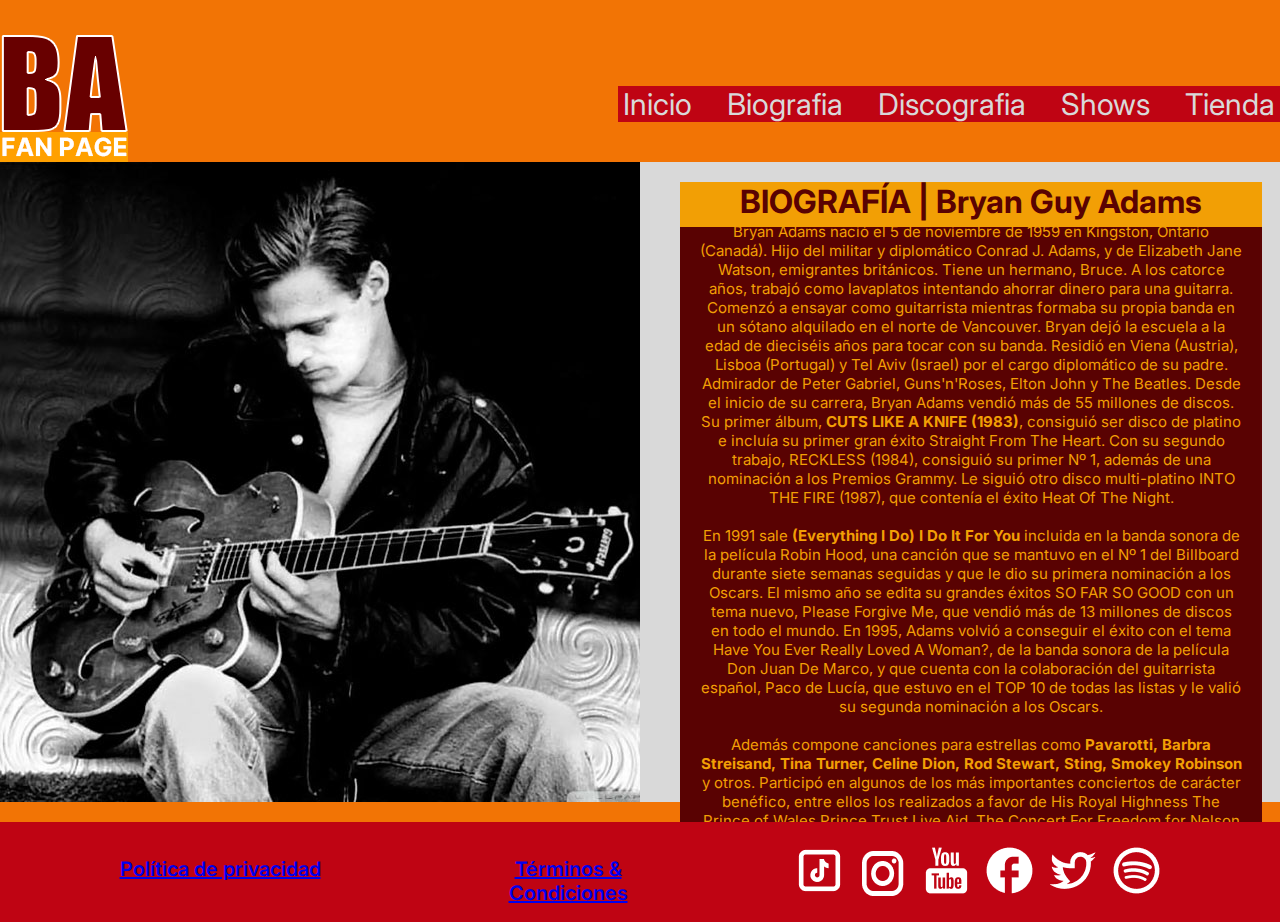
==== commit 25c51ee8: "Retoque de media queries" ====
--- a/pages/biografia.html
+++ b/pages/biografia.html
@@ -68,12 +68,11 @@
                 Stewart, Sting, Smokey Robinson</strong> y otros. Participó en algunos de los más importantes conciertos de
                 carácter benéfico, entre ellos los realizados a favor de His Royal Highness The Prince of Wales Prince
                 Trust,Live Aid, The Concert For Freedom for Nelson Mandela, Greenpeace, Amnistía Internacional...
-
             </p>
         </main>
         <footer>
-            <p>Política de Privacidad</p>
-            <p>Términos & Condiciones</p>
+            <p><a href="https://www.bryanadams.com/privacy-statement/" target="_blank">Política de privacidad</a></p>
+            <p><a href="https://www.bryanadams.com/terms-of-service/" target="_blank">Términos & Condiciones</a></p>
             <div class="redes">
                 <a href="https://www.tiktok.com/@bryanadams" target="_blank"><img src="../assets/img/TikTok.png"
                         alt=""></a>
--- a/css/style.css
+++ b/css/style.css
@@ -44,8 +44,8 @@
   align-items: end;
   grid-template-columns: 1fr 1fr;
   grid-template-rows: 122px 40px 1fr;
-  grid-template-areas: "header header"
- "main main"
+  grid-template-areas: "header header"+ "main main"  "footer footer"; }
   .gridContenedor img {
     width: 8rem;
@@ -220,8 +220,8 @@
   align-items: end;
   grid-template-columns: 1fr 1fr;
   grid-template-rows: 122px 40px 1fr;
-  grid-template-areas: "header header"
- "main main"
+  grid-template-areas: "header header"+ "main main"  "footer footer"; }
   .gridContenedor21 img {
     width: 8rem;
@@ -264,7 +264,7 @@
   padding: 10px 10px 10px 10px;
   grid-column: 3/5;
   grid-row: 1/2;
-  grid-template-areas: "cardsContainer cardsContainer"
+  grid-template-areas: "cardsContainer cardsContainer"  "cardsContainer cardsContainer"; }
 
 .cards {
@@ -312,7 +312,6 @@
   background-color: #BF0413; }
 
 footer div {
-  width: 12.5rem;
   display: flex;
   align-items: center; }
 
@@ -334,6 +333,30 @@
   justify-content: space-around;
   align-items: center;
   padding: 0px 20px 0px 0px; }
+
+.footer-privacidad p a:link {
+  color: #D9D9D9; }
+
+.footer-privacidad p a:visited {
+  color: #D9D9D9; }
+
+.footer-privacidad p a:hover {
+  color: #F29F05; }
+
+.terminos-condiciones p a:link {
+  color: #D9D9D9; }
+
+.terminos-condiciones p a:visited {
+  color: #D9D9D9; }
+
+.terminos-condiciones p a:hover {
+  color: #F29F05; }
+
+footer p a:visited {
+  color: #D9D9D9; }
+
+footer p a:hover {
+  color: #F29F05; }
 
 .contenedor {
   width: 100%;
@@ -385,18 +408,156 @@
   text-align: center;
   padding: .625rem .625rem; }
 
-/* Media Query */
+@media (max-width: 1440px) {
+  /*INICIO*/
+  footer {
+    display: flex;
+    flex-direction: row;
+    justify-content: space-evenly;
+    width: 100%;
+    flex-wrap: nowrap; }
+    footer p {
+      font-size: 20px;
+      font-weight: 600;
+      padding: 20px; }
+  /* BIOGRAFIA*/
+  .gridContenedor2 p {
+    height: 87%;
+    font-size: 15px; }
+  .gridContenedor footer p {
+    width: 20%;
+    font-size: 1.25rem;
+    font-weight: 600;
+    padding: 20px;
+    text-align: center;
+    margin-top: 15px; }
+  /* TIENDA */
+  .gridContenedor21 {
+    display: grid;
+    width: 100%;
+    height: 100vh;
+    align-items: end;
+    grid-template-columns: 1fr 1fr;
+    grid-template-rows: 122px 40px 1fr;
+    grid-template-areas: "header header"+ "main main"+ "footer footer"; }
+    .gridContenedor21 img {
+      width: 8rem;
+      height: 8rem;
+      grid-column: 1/2;
+      grid-row: 2/3; }
+  .gridContenedor21 header {
+    width: 100%;
+    display: flex;
+    justify-content: flex-end;
+    grid-area: header;
+    grid-column: 2/3;
+    grid-row: 1/2; }
+  .gridContenedor21 main {
+    width: 100%;
+    background-color: #D9D9D9;
+    grid-area: main;
+    display: grid;
+    grid-template-columns: repeat(4, 1fr);
+    grid-template-rows: repeat(4, 1fr);
+    grid-row: 3/4;
+    margin-top: 40px; }
+  .gridContenedor22 img {
+    width: 100%;
+    height: 100%;
+    grid-column: 1/3;
+    grid-row: 1/5;
+    object-fit: cover; }
+  .cardsContainer {
+    width: 100%;
+    height: 100%;
+    display: grid;
+    justify-items: center;
+    grid-template-columns: 50% 50%;
+    grid-template-rows: 50% 50%;
+    margin-top: 10px;
+    padding: 10px 10px 10px 10px;
+    gap: 10px;
+    grid-column: 3/5;
+    grid-row: 1/2;
+    grid-template-areas: "cardsContainer cardsContainer"+ "cardsContainer cardsContainer"; }
+  .cards {
+    width: 100%;
+    height: 100%;
+    text-align: center;
+    background-color: #D9D9D9;
+    color: #590202; }
+    .cards img {
+      width: 100%;
+      height: 100%; }
+  .gridContenedor22 button {
+    font-size: 12px;
+    width: 70%;
+    height: 15%;
+    background-color: #590202;
+    color: #F29F05; }
+  .gridContenedor21 footer {
+    width: 100%;
+    height: 100px;
+    grid-area: footer;
+    grid-column: 1/5;
+    grid-row: 4/5;
+    margin-top: 20px; }
+    .gridContenedor21 footer p {
+      width: 12.5rem;
+      color: #D9D9D9;
+      text-align: center;
+      font-size: 1.25rem;
+      font-weight: 600;
+      padding: 20px; }
+  .redes img {
+    width: 55px;
+    height: 55px; } }
+
 @media (max-width: 1024px) {
   /* INICIO */
   .contenedor-caja {
-    width: 70%; }
+    width: 62%; }
   .caja {
     width: 30%; }
+  .caja-img p {
+    line-height: 20px; }
   .texto {
     width: 100%; }
   .portada {
     object-fit: cover;
     left: -300px; }
+  footer {
+    display: flex;
+    flex-direction: row;
+    justify-content: space-evenly;
+    width: 100%;
+    flex-wrap: nowrap; }
+    footer p {
+      font-size: 15px;
+      font-weight: 600; }
+  /* BIOGRAFIA */
+  .gridContenedor2 {
+    margin-top: 40px; }
+  .gridContenedor2 h1, .gridContenedor2 .caja3 h2, .caja3 .gridContenedor2 h2, .gridContenedor2 .caja3 h3, .caja3 .gridContenedor2 h3, .gridContenedor2 .caja h2, .caja .gridContenedor2 h2, .gridContenedor2 .caja h3, .caja .gridContenedor2 h3 {
+    width: 91%;
+    height: 6%;
+    font-size: 25px;
+    margin-top: 15px;
+    padding-top: 5px; }
+  .gridContenedor2 p {
+    height: 89%;
+    font-size: 12px;
+    line-height: 16px; }
+  .gridContenedor footer p {
+    width: 30%;
+    font-size: .9375rem;
+    font-weight: 600;
+    padding: 20px;
+    text-align: center;
+    margin-top: 15px; }
   /* DISCOGRAFIA */
   .contenedor3 {
     width: 100%; }
@@ -406,7 +567,9 @@
     width: 30%; }
   p {
     width: 100%;
-    font-size: 14px; }
+    font-size: 12px;
+    padding: 13px;
+    line-height: 2; }
   .portada3 {
     object-fit: cover;
     left: -300px; }
@@ -424,7 +587,7 @@
     width: 100%; }
   .portada4 {
     width: 100%;
-    height: 522px;
+    height: 536px;
     object-fit: cover;
     position: absolute;
     clip-path: inset(0 31% 0 0);
@@ -436,81 +599,212 @@
     width: 50%;
     height: auto; }
   .textoShow p {
-    font-size: 1.6875rem; }
+    font-size: 20px; }
   .caja4 p {
-    font-size: 1.6875rem;
+    font-size: 20px;
     padding: 10px 10px 10px 10px; } }
+
+/* TIENDA */
+.gridContenedor21 {
+  display: grid;
+  width: 100%;
+  height: 100vh;
+  align-items: end;
+  grid-template-columns: 1fr 1fr;
+  grid-template-rows: 122px 40px 1fr;
+  grid-template-areas: "header header"+ "main main"+ "footer footer"; }
+  .gridContenedor21 img {
+    width: 8rem;
+    height: 8rem;
+    grid-column: 1/2;
+    grid-row: 2/3; }
+
+.gridContenedor21 header {
+  width: 100%;
+  display: flex;
+  justify-content: flex-end;
+  grid-area: header;
+  grid-column: 2/3;
+  grid-row: 1/2; }
+
+.gridContenedor21 main {
+  width: 100%;
+  height: 640px;
+  background-color: #D9D9D9;
+  grid-area: main;
+  display: grid;
+  grid-template-columns: repeat(4, 1fr);
+  grid-template-rows: repeat(4, 1fr);
+  grid-row: 3/4;
+  margin-top: 40px; }
+
+.gridContenedor22 img {
+  width: 100%;
+  height: 640px;
+  grid-column: 1/3;
+  grid-row: 1/2;
+  object-fit: cover; }
+
+.cardsContainer {
+  width: 100%;
+  height: 100%;
+  display: grid;
+  grid-template-columns: 50% 50%;
+  grid-template-rows: 50% 50%;
+  margin-top: 10px;
+  padding: 10px 10px 10px 10px;
+  gap: 10px;
+  grid-column: 3/5;
+  grid-row: 1/2;
+  grid-template-areas: "cardsContainer cardsContainer"+ "cardsContainer cardsContainer"; }
+
+.cards {
+  width: 100%;
+  height: 75%;
+  text-align: center;
+  background-color: #D9D9D9;
+  color: #590202; }
+  .cards img {
+    width: 230px;
+    height: 230px; }
+
+.gridContenedor22 button {
+  font-size: 10px;
+  width: 230px;
+  height: 40px;
+  background-color: #590202;
+  color: #F29F05; }
+
+.gridContenedor21 footer {
+  width: 100%;
+  height: 100px;
+  grid-area: footer;
+  grid-column: 1/5;
+  grid-row: 4/5;
+  margin-top: 20px; }
+  .gridContenedor21 footer p {
+    width: 12.5rem;
+    color: #D9D9D9;
+    text-align: center;
+    font-size: 1.25rem;
+    font-weight: 300;
+    padding: 20px; }
+
+.redes img {
+  width: 55px;
+  height: 55px; }
 
 @media (max-width: 768px) {
   /* INICIO */
   .logo {
-    width: 100%;
-    left: -200px; }
+    width: 100%; }
   .header-index {
     display: flex;
     flex-direction: column-reverse;
-    justify-content: space-between;
+    justify-content: space-evenly;
     align-items: stretch;
     width: 100%; }
   .header-index img {
     width: 100%; }
   .portada {
     width: 100%;
-    height: 1390px;
     object-fit: cover;
     position: absolute;
     left: -19.6875rem;
     clip-path: inset(0 0 30% 0);
     z-index: 1; }
+  .portada img {
+    width: 100%;
+    height: 84%; }
   .contenedor {
     width: 100%;
+    height: 100%;
     display: flex;
     flex-wrap: wrap;
     justify-content: flex-end; }
   .contenedor-caja {
     display: flex;
-    flex-direction: column;
-    align-content: flex-end;
+    flex-wrap: nowrap;
+    flex-direction: column;
+    align-items: flex-end;
     padding: 0%;
     width: 100%;
     z-index: 0; }
   .caja {
     display: flex;
     flex-direction: column;
-    width: 38%;
-    height: 31%; }
+    width: 40%;
+    height: 33%; }
   .caja img {
-    display: flex;
-    align-content: flex-end;
-    width: 25%;
-    height: 100%; }
-  .texto {
-    width: 100%;
-    margin-bottom: 40px; }
+    width: 100%;
+    height: 50%;
+    float: left;
+    object-fit: contain; }
+  p {
+    text-align: center;
+    padding: 0px 4px 0px 4px; }
   footer {
     display: flex;
     flex-direction: row;
     justify-content: center;
     width: 100%;
     flex-wrap: nowrap; }
+    footer p {
+      font-size: 18px;
+      font-weight: 600; }
   .redes {
     width: 50%;
     display: flex;
     justify-content: flex-end; }
+  /* BIOGRAFIA */
+  .gridContenedor {
+    align-items: center; }
+  .gridContenedor header {
+    width: 100%;
+    display: flex;
+    grid-area: header;
+    grid-column: 1 / 3;
+    grid-row: 1 / 2;
+    flex-direction: column;
+    justify-content: flex-start;
+    align-items: stretch;
+    margin-top: -50px; }
+  .gridContenedor main {
+    width: 768px;
+    margin-top: 50px; }
+  .gridContenedor2 h1, .gridContenedor2 .caja3 h2, .caja3 .gridContenedor2 h2, .gridContenedor2 .caja3 h3, .caja3 .gridContenedor2 h3, .gridContenedor2 .caja h2, .caja .gridContenedor2 h2, .gridContenedor2 .caja h3, .caja .gridContenedor2 h3 {
+    width: 95%;
+    height: 5%;
+    font-size: 20px;
+    margin: 10px; }
+  .gridContenedor2 p {
+    width: 95%;
+    height: 92%;
+    font-size: 12px;
+    overflow: auto;
+    margin: 40px 10px; }
+  .gridContenedor footer {
+    width: 768px; }
+  .gridContenedor footer p {
+    font-size: 18px;
+    padding: 30px;
+    margin-top: -20px; }
   /* DISCOGRAFIA */
   .header-index {
     display: flex;
     flex-direction: column-reverse;
-    justify-content: space-between;
+    justify-content: space-evenly;
     align-items: stretch;
     width: 100%; }
   .header-index img {
     width: 15%; }
   .portada {
     width: 100%;
-    height: 1390px;
+    height: 84%;
     object-fit: cover;
-    position: absolute;
     left: -10.6875rem;
     z-index: 1;
     clip-path: inset(0 20% 0 0); }
@@ -525,20 +819,20 @@
     align-content: flex-end;
     padding: 0%;
     width: 100%;
+    height: 714px;
     z-index: 0; }
   .caja3 {
     display: flex;
     flex-direction: column;
-    width: 38%;
-    height: 31%; }
+    width: 40%;
+    height: 30%; }
     .caja3 p {
+      overflow: auto;
       padding-bottom: 40px;
-      font-size: .8025rem; }
+      font-size: 12px; }
   .caja img {
-    display: flex;
-    align-content: flex-end;
     width: 25%;
-    height: 100%; }
+    height: 50%; }
   footer {
     display: flex;
     flex-direction: row;
@@ -557,15 +851,221 @@
     justify-content: flex-end; }
   .portada4 {
     width: 100%;
-    height: 787px;
+    height: 615px;
     object-fit: cover;
     position: absolute;
     clip-path: inset(0 25% 0 0);
     left: -13.6875rem;
-    z-index: 1; } }
+    z-index: 1; }
+  /* TIENDA */
+  .gridContenedor21 {
+    display: grid;
+    width: 100%;
+    height: 100vh;
+    align-items: center;
+    grid-template-columns: 1fr 1fr;
+    grid-template-rows: 122px 40px 1fr;
+    grid-template-areas: "header header"+ "main main"+ "footer footer"; }
+    .gridContenedor21 img {
+      width: 8rem;
+      height: 8rem;
+      grid-column: 1/2;
+      grid-row: 2/3; }
+  .gridContenedor21 header {
+    width: 100%;
+    display: flex;
+    justify-content: center;
+    flex-direction: column;
+    grid-area: header;
+    grid-column: 1/3;
+    grid-row: 1/2;
+    margin-top: -50px; }
+  .gridContenedor21 main {
+    width: 768px;
+    height: 640px;
+    background-color: #D9D9D9;
+    grid-area: main;
+    display: grid;
+    grid-template-columns: repeat(4, 1fr);
+    grid-template-rows: repeat(4, 1fr);
+    grid-row: 3/4;
+    margin-top: 50px; }
+  .gridContenedor22 img {
+    width: 100%;
+    height: 640px;
+    grid-column: 1/3;
+    grid-row: 1/2;
+    object-fit: cover; }
+  .cardsContainer {
+    width: 100%;
+    height: 100%;
+    display: grid;
+    grid-template-columns: 50% 50%;
+    grid-template-rows: 50% 50%;
+    margin-top: 5px;
+    gap: 5px;
+    grid-column: 3/5;
+    grid-row: 1/2;
+    grid-template-areas: "cardsContainer cardsContainer"+ "cardsContainer cardsContainer"; }
+  .cards {
+    width: 100%;
+    height: 100%;
+    text-align: center;
+    background-color: #D9D9D9;
+    color: #590202; }
+    .cards img {
+      width: 180px;
+      height: 250px; }
+  .gridContenedor22 button {
+    font-size: 11px;
+    width: 180px;
+    height: 50px;
+    background-color: #590202;
+    color: #F29F05; }
+  .gridContenedor21 footer {
+    width: 768px;
+    height: 100px;
+    grid-area: footer;
+    grid-column: 1/5;
+    grid-row: 4/5;
+    margin-top: 20px; }
+    .gridContenedor21 footer p {
+      width: 12.51rem;
+      color: #D9D9D9;
+      text-align: center;
+      font-size: 1.125rem;
+      font-weight: 600;
+      padding: 10px; }
+  .redes img {
+    width: 55px;
+    height: 55px; } }
 
 @media (max-width: 425px) {
   /* INICIO */
+  .logo {
+    width: 25%; }
+  .header-index {
+    display: flex;
+    flex-direction: column-reverse;
+    justify-content: space-evenly;
+    align-items: stretch;
+    width: 100%; }
+  .header-index img {
+    width: 106px; }
+  .contenedor {
+    width: 100%;
+    height: 100%;
+    display: flex;
+    flex-wrap: wrap;
+    justify-content: flex-end; }
+  .portada {
+    width: 100%;
+    height: 30%;
+    object-fit: cover;
+    left: -19.6875rem;
+    clip-path: inset(0 0 30% 0);
+    z-index: 1; }
+  .contenedor-caja {
+    display: flex;
+    flex-wrap: nowrap;
+    flex-direction: column;
+    align-items: center;
+    padding: 3%;
+    margin: 42% 0% 0% 42%;
+    width: 100%;
+    z-index: 0;
+    position: relative;
+    right: 42%; }
+  .caja {
+    display: flex;
+    flex-direction: column;
+    width: 100%;
+    height: auto; }
+  .caja img {
+    width: 100%;
+    height: 50%;
+    float: left;
+    object-fit: contain; }
+  p {
+    text-align: center;
+    padding: 0px 4px 0px 4px;
+    font-size: 15px; }
+  footer {
+    display: flex;
+    flex-direction: row;
+    justify-content: center;
+    width: 100%;
+    height: auto;
+    flex-wrap: nowrap; }
+    footer p {
+      font-size: 15px;
+      font-weight: 600; }
+  .redes {
+    width: 50%;
+    display: flex;
+    justify-content: flex-end; }
+  /* BIOGRAFIA */
+  .gridContenedor {
+    grid-template-rows: 68px 40px 1fr;
+    margin-top: 25px; }
+  .gridContenedor img {
+    width: 106px;
+    height: 106px;
+    grid-column: 1 / 2;
+    grid-row: 2 / 3; }
+  .gridContenedor header {
+    width: 100%;
+    margin-top: -30px; }
+  .gridContenedor main {
+    width: 425px;
+    height: auto; }
+  .gridContenedor2 img {
+    width: 100%;
+    height: 100%;
+    grid-column: 1/5;
+    grid-row: 1/2;
+    object-fit: cover; }
+  .gridContenedor2 h1, .gridContenedor2 .caja3 h2, .caja3 .gridContenedor2 h2, .gridContenedor2 .caja3 h3, .caja3 .gridContenedor2 h3, .gridContenedor2 .caja h2, .caja .gridContenedor2 h2, .gridContenedor2 .caja h3, .caja .gridContenedor2 h3 {
+    width: 425px;
+    height: 14%;
+    text-align: center;
+    font-size: 20px;
+    margin: 5px 0px;
+    grid-column: 1/5;
+    grid-row: 2/3; }
+  .gridContenedor2 p {
+    width: 95%;
+    height: 92%;
+    font-size: 14px;
+    overflow: auto;
+    grid-column: 1 / 5;
+    grid-row: 2 / 5;
+    margin: 42px 0px 0px 14px;
+    border: 0px;
+    padding: 15px;
+    text-align: center; }
+  .gridContenedor footer {
+    width: 425px;
+    height: 100%;
+    grid-area: footer;
+    grid-column: 1/5;
+    grid-row: 4/5;
+    margin-top: 0px; }
+    .gridContenedor footer p {
+      width: 12.5rem;
+      color: #D9D9D9;
+      text-align: center;
+      font-size: .9375rem;
+      font-weight: 600;
+      padding: 5px;
+      margin-top: 5px; }
+  .redes img {
+    width: 55px;
+    height: 55px; }
+  /* DISCOGRAFIA */
   .header-index {
     display: flex;
     flex-direction: column-reverse;
@@ -580,36 +1080,39 @@
     font-size: 1.25rem; }
   .portada {
     width: 100%;
-    height: 1190px;
     object-fit: cover;
-    position: absolute;
-    left: -12.6875rem;
+    left: 0px;
     z-index: 1; }
   .contenedor {
     width: 100%;
-    display: flex;
+    height: auto;
+    display: flex;
+    flex-direction: column;
     flex-wrap: wrap;
-    justify-content: flex-end; }
-  .contenedor-caja {
+    justify-content: center; }
+  .contenedor-caja3 {
     display: flex;
     flex-direction: column;
     align-content: flex-end;
-    padding: 0%;
-    width: 100%;
+    padding: 10px;
+    width: 100%;
+    height: auto;
+    margin-top: 179px;
+    gap: 10px;
     z-index: 0; }
-  .caja {
-    display: flex;
-    flex-direction: column;
-    width: 44%;
-    height: auto; }
+  .caja3 {
+    display: flex;
+    flex-direction: column;
+    width: 100%;
+    height: 30%;
+    margin: auto; }
+    .caja3 p {
+      font-size: 12px; }
   .caja img {
     display: flex;
     align-content: flex-end;
     width: 25%;
     height: 100%; }
-  .texto {
-    font-size: .6875rem;
-    width: 100%; }
   footer {
     display: flex;
     flex-direction: row;
@@ -624,67 +1127,6 @@
     width: 100%;
     display: flex;
     justify-content: center; }
-  /* DISCOGRAFIA */
-  .header-index {
-    display: flex;
-    flex-direction: column-reverse;
-    width: 100%;
-    justify-content: center;
-    align-items: stretch; }
-  .navBar {
-    height: 30px;
-    text-align: center;
-    gap: .0625rem; }
-  .navBar li a {
-    font-size: 1.25rem; }
-  .portada {
-    width: 100%;
-    height: 1190px;
-    object-fit: cover;
-    position: absolute;
-    left: -7.6875rem;
-    z-index: 1; }
-    .portada img {
-      height: 50%; }
-  .contenedor {
-    width: 100%;
-    display: flex;
-    flex-wrap: wrap;
-    justify-content: flex-end; }
-  .contenedor-caja3 {
-    display: flex;
-    flex-direction: column;
-    align-content: flex-end;
-    padding: 0%;
-    width: 100%;
-    height: 1197px;
-    z-index: 0; }
-  .caja3 {
-    display: flex;
-    flex-direction: column;
-    width: 44%;
-    height: 30%; }
-    .caja3 p {
-      font-size: 9px; }
-  .caja img {
-    display: flex;
-    align-content: flex-end;
-    width: 25%;
-    height: 100%; }
-  footer {
-    display: flex;
-    flex-direction: row;
-    width: 100%;
-    flex-wrap: wrap;
-    justify-content: center; }
-  .footer-privacidad {
-    font-size: 15px; }
-  .terminos-condiciones {
-    font-size: 15px; }
-  .redes {
-    width: 100%;
-    display: flex;
-    justify-content: center; }
   /* SHOWS */
   .contenedor4 {
     width: 26.5625rem;
@@ -699,7 +1141,7 @@
     width: 100%; }
   .portada4 {
     width: 100%;
-    height: 522px;
+    height: 83%;
     object-fit: cover;
     position: absolute;
     clip-path: inset(0 33% 0 0);
@@ -715,51 +1157,238 @@
   .caja4 h1, .caja4 .caja3 h2, .caja3 .caja4 h2, .caja4 .caja3 h3, .caja3 .caja4 h3, .caja4 .caja h2, .caja .caja4 h2, .caja4 .caja h3, .caja .caja4 h3 {
     font-size: 1.5625rem; }
   .caja4 p {
-    font-size: .9375rem;
-    padding: 10px 10px 10px 10px; } }
+    font-size: 14px;
+    padding: 10px 10px 10px 10px; }
+  /* TIENDA */
+  .gridContenedor21 {
+    display: grid;
+    width: 100%;
+    height: 100vh;
+    align-items: center;
+    grid-template-columns: 1fr 1fr;
+    grid-template-rows: 122px 40px 1fr;
+    grid-template-areas: "header header"+ "main main"+ "footer footer"; }
+    .gridContenedor21 img {
+      width: 106px;
+      height: 106px;
+      grid-column: 1/2;
+      grid-row: 2/3; }
+  .gridContenedor21 header {
+    width: 100%;
+    display: flex;
+    justify-content: center;
+    flex-direction: column;
+    grid-area: header;
+    grid-column: 1/3;
+    grid-row: 1/2;
+    margin-top: -50px; }
+  .gridContenedor21 main {
+    width: 425px;
+    height: auto;
+    background-color: #D9D9D9;
+    grid-area: main;
+    display: grid;
+    grid-template-columns: repeat(4, 1fr);
+    grid-template-rows: repeat(4, 1fr);
+    grid-row: 3/4;
+    margin-top: 50px; }
+  .gridContenedor22 img {
+    width: 100%;
+    height: 255px;
+    grid-column: 1/5;
+    grid-row: 1/2;
+    object-fit: cover; }
+  .cardsContainer {
+    width: 100%;
+    height: 100%;
+    display: grid;
+    grid-template-columns: 50% 50%;
+    grid-template-rows: 50% 50%;
+    margin-top: 5px;
+    gap: 5px;
+    grid-column: 1/5;
+    grid-row: 2/5;
+    grid-template-areas: "cardsContainer cardsContainer"+ "cardsContainer cardsContainer"; }
+  .cards {
+    width: 100%;
+    height: 100%;
+    text-align: center;
+    background-color: #D9D9D9;
+    color: #590202; }
+    .cards img {
+      width: 200px;
+      height: 300px; }
+  .gridContenedor22 button {
+    font-size: 11px;
+    width: 180px;
+    height: 50px;
+    background-color: #590202;
+    color: #F29F05; }
+  .gridContenedor21 footer {
+    width: 425px;
+    height: 100px;
+    grid-area: footer;
+    grid-column: 1/5;
+    grid-row: 4/5;
+    margin-top: 20px; }
+    .gridContenedor21 footer p {
+      width: 12.5rem;
+      color: #D9D9D9;
+      text-align: center;
+      font-size: .9375rem;
+      font-weight: 600;
+      padding: 5px;
+      margin-top: 0px; }
+  .redes img {
+    width: 55px;
+    height: 55px; } }
 
 @media (max-width: 375px) {
   /* INICIO */
   .logo {
-    width: 35%; }
+    width: 40%; }
   .header-index {
-    align-items: flex-start; }
+    display: flex;
+    flex-direction: column;
+    justify-content: space-evenly;
+    align-items: center;
+    flex-wrap: wrap;
+    width: 100%; }
   .navBar {
-    height: 30px;
+    display: flex;
+    flex-direction: column;
+    height: 100%;
     text-align: center;
-    gap: .1875rem; }
+    gap: 8px; }
   .navBar li a {
-    font-size: 1.0625rem; }
-  .portada {
-    left: -7.3875rem;
-    height: 1300px; }
+    font-size: 20px; }
   .contenedor {
     width: 100%;
+    height: 100%;
     display: flex;
     flex-wrap: wrap;
     justify-content: flex-end; }
+  .portada {
+    width: 100%;
+    height: 30%;
+    object-fit: cover;
+    left: -19.6875rem;
+    clip-path: inset(0 0 30% 0);
+    z-index: 1; }
   .contenedor-caja {
     display: flex;
-    flex-direction: column;
-    align-content: flex-end;
-    padding: 0%;
-    width: 100%;
-    height: 1200px;
-    z-index: 0; }
+    flex-wrap: nowrap;
+    flex-direction: column;
+    align-items: center;
+    padding: 3%;
+    margin: 42% 0% 0% 42%;
+    width: 100%;
+    z-index: 0;
+    position: relative;
+    right: 42%; }
   .caja {
     display: flex;
     flex-direction: column;
+    width: 100%;
+    height: auto; }
+  .caja img {
+    width: 30%;
+    height: 50%;
+    float: left;
+    object-fit: contain; }
+  p {
+    text-align: center;
+    padding: 0px 4px 0px 4px;
+    font-size: 15px; }
+  footer {
+    display: flex;
+    flex-direction: row;
+    justify-content: center;
+    width: 100%;
+    flex-wrap: nowrap; }
+    footer p {
+      font-size: 11px;
+      font-weight: 600; }
+  .redes {
     width: 50%;
+    display: flex;
+    justify-content: flex-end; }
+  /* BIOGRAFIA */
+  .gridContenedor {
+    grid-template-rows: 50px 40px 1fr;
+    margin-top: 25px; }
+  .gridContenedor img {
+    width: 106px;
+    height: 106px;
+    grid-column: 1 / 2;
+    grid-row: 2 / 3;
+    justify-self: end;
+    margin-bottom: 30px; }
+  .gridContenedor header {
+    width: 50%;
+    margin-top: 80px;
+    flex-direction: row;
+    justify-content: center;
+    margin-left: 187px; }
+  .gridContenedor main {
+    width: 375px;
+    height: auto;
+    margin-top: 70px; }
+  .gridContenedor2 img {
+    width: 100%;
+    height: 100%;
+    grid-column: 1/5;
+    grid-row: 1/2;
+    object-fit: cover; }
+  .gridContenedor2 h1, .gridContenedor2 .caja3 h2, .caja3 .gridContenedor2 h2, .gridContenedor2 .caja3 h3, .caja3 .gridContenedor2 h3, .gridContenedor2 .caja h2, .caja .gridContenedor2 h2, .gridContenedor2 .caja h3, .caja .gridContenedor2 h3 {
+    width: 375px;
+    height: 14%;
+    text-align: center;
+    font-size: 20px;
+    margin: 5px 0px;
+    grid-column: 1/5;
+    grid-row: 2/3; }
+  .gridContenedor2 p {
+    width: 95%;
+    height: 92%;
+    font-size: 14px;
+    overflow: auto;
+    grid-column: 1 / 5;
+    grid-row: 2 / 5;
+    margin: 42px 0px 0px 10px;
+    border: 0px;
+    padding: 10px;
+    text-align: center; }
+  .gridContenedor footer {
+    width: 375px;
+    height: 100%;
+    grid-area: footer;
+    grid-column: 1/5;
+    grid-row: 4/5;
+    margin-top: 0px; }
+    .gridContenedor footer p {
+      width: 11.5rem;
+      color: #D9D9D9;
+      text-align: center;
+      font-size: .6875rem;
+      font-weight: 600;
+      padding: 5px;
+      margin-top: 5px; }
+  .redes img {
+    width: 55px;
+    height: 55px; }
+  /* DISCOGRAFIA */
+  .portada {
+    left: 0;
+    height: 260px; }
+  .contenedor-caja3 {
+    height: 100%; }
+  .caja3 {
+    width: 100%;
     height: 30%; }
-  .caja img {
-    display: flex;
-    align-content: flex-end;
-    width: 25%;
-    height: 100%; }
-  .texto p {
-    width: 100%;
-    height: 100%;
-    font-size: 11px; }
   footer {
     display: flex;
     flex-direction: row;
@@ -773,40 +1402,10 @@
   .redes {
     display: flex;
     justify-content: center;
-    padding: 5px; }
-  /* DISCOGRAFIA */
-  .header-index {
-    align-items: flex-start; }
-    .header-index img {
-      width: 50%; }
-  .navBar {
-    height: 30px;
-    text-align: center;
-    gap: .1875rem; }
-  .navBar li a {
-    font-size: 1.0625rem; }
-  .portada {
-    left: -8.3875rem;
-    height: 1130px; }
-  .contenedor-caja3 {
-    height: 100%; }
-  .caja3 {
-    width: 50%;
-    height: 30%; }
-  footer {
-    display: flex;
-    flex-direction: row;
-    width: 100%;
-    flex-wrap: wrap;
-    justify-content: center; }
-  .footer-privacidad {
-    font-size: 13px; }
-  .terminos-condiciones {
-    font-size: 13px; }
-  .redes {
-    display: flex;
-    justify-content: center;
-    padding: 5px; }
+    gap: 15px; }
+    .redes a img {
+      width: 40px;
+      height: 100%; }
   /* SHOWS */
   .contenedor4 {
     width: 23.4375rem;
@@ -821,17 +1420,18 @@
     width: 100%; }
   .portada4 {
     width: 100%;
-    height: 545px;
+    height: 260px;
     object-fit: cover;
     position: absolute;
-    clip-path: inset(0 33% 0 0);
-    left: -5.1875rem;
+    clip-path: inset(0 0 0 0);
+    left: 0px;
     z-index: 1; }
   .caja4 {
     display: flex;
     flex-direction: column;
-    width: 50%;
-    height: auto; }
+    width: 95%;
+    height: auto;
+    margin-top: 270px; }
   .textoShow p {
     font-size: 1.25rem; }
   .caja4 h1, .caja4 .caja3 h2, .caja3 .caja4 h2, .caja4 .caja3 h3, .caja3 .caja4 h3, .caja4 .caja h2, .caja .caja4 h2, .caja4 .caja h3, .caja .caja4 h3 {
@@ -848,27 +1448,126 @@
     display: flex;
     width: 9rem;
     justify-content: end;
-    font-size: .75rem; } }
+    font-size: .75rem; }
+  /* TIENDA */
+  .gridContenedor21 {
+    display: grid;
+    width: 100%;
+    height: 100vh;
+    align-items: center;
+    margin-top: 25px;
+    grid-template-columns: 1fr 1fr;
+    grid-template-rows: 50px 40px 1fr;
+    grid-template-areas: "header header"+ "main main"+ "footer footer"; }
+    .gridContenedor21 img {
+      width: 106px;
+      height: 106px;
+      grid-column: 1/2;
+      grid-row: 2/3;
+      justify-self: center;
+      margin-bottom: 10px; }
+  .gridContenedor21 header {
+    width: 50%;
+    display: flex;
+    justify-content: center;
+    flex-direction: row;
+    grid-area: header;
+    grid-column: 1/3;
+    grid-row: 1/2;
+    margin-top: 95px;
+    margin-left: 195px; }
+  .gridContenedor21 main {
+    width: 375px;
+    height: 850px;
+    background-color: #D9D9D9;
+    grid-area: main;
+    display: grid;
+    grid-template-columns: repeat(4, 1fr);
+    grid-template-rows: repeat(4, 1fr);
+    grid-row: 3/4;
+    margin-top: 80px; }
+  .gridContenedor22 img {
+    width: 100%;
+    height: 255px;
+    grid-column: 1/5;
+    grid-row: 1/2;
+    object-fit: cover; }
+  .cardsContainer {
+    width: 100%;
+    height: 100%;
+    display: grid;
+    grid-template-columns: 50% 50%;
+    grid-template-rows: 50% 50%;
+    margin-top: 5px;
+    gap: 5px;
+    grid-column: 1/5;
+    grid-row: 2/5;
+    grid-template-areas: "cardsContainer cardsContainer"+ "cardsContainer cardsContainer"; }
+  .cards {
+    width: 100%;
+    height: 100%;
+    text-align: center;
+    background-color: #D9D9D9;
+    color: #590202; }
+    .cards img {
+      width: 170px;
+      height: 200px; }
+  .gridContenedor22 button {
+    font-size: 11px;
+    width: 180px;
+    height: 50px;
+    background-color: #590202;
+    color: #F29F05; }
+  .gridContenedor21 footer {
+    width: 375px;
+    height: 100%;
+    grid-area: footer;
+    grid-column: 1/5;
+    grid-row: 4/5;
+    margin-top: 20px; }
+    .gridContenedor21 footer p {
+      width: 11.5rem;
+      color: #D9D9D9;
+      text-align: center;
+      font-size: .6875rem;
+      font-weight: 600;
+      padding: 5px;
+      margin-top: 5px; }
+  .redes img {
+    width: 55px;
+    height: 55px; } }
 
 @media (max-width: 320px) {
   /* INICIO */
   .logo {
-    width: 40%; }
+    width: 40%;
+    margin-left: -10px; }
+  .header-index {
+    display: flex;
+    flex-direction: column;
+    justify-content: space-evenly;
+    align-items: center;
+    flex-wrap: wrap;
+    width: 100%;
+    height: 30px; }
   .navBar {
-    width: 20rem;
-    height: 30px;
-    text-align: center; }
+    display: flex;
+    flex-direction: column;
+    height: 100%;
+    text-align: center;
+    gap: 8px; }
   .navBar li a {
-    font-size: 14px; }
+    font-size: 20px; }
   .portada {
-    width: 320px;
-    height: 1140px;
-    left: -100px; }
+    width: 320px; }
   .contenedor {
     margin: auto;
     width: 20rem; }
   .caja {
-    width: 45%; }
+    width: 100%; }
   .texto p {
     font-size: 10px; }
   footer {
@@ -888,23 +1587,89 @@
     display: flex;
     justify-content: space-around;
     padding: 5px; }
+  /* BIOGRAFIA */
+  .gridContenedor {
+    grid-template-rows: 68px 40px 1fr;
+    margin-top: 0px; }
+  .gridContenedor img {
+    width: 106px;
+    height: 106px;
+    grid-column: 1 / 2;
+    grid-row: 2 / 3;
+    justify-self: start;
+    margin-bottom: 60px; }
+  .gridContenedor header {
+    width: 50%;
+    margin-top: 70px;
+    flex-direction: row;
+    justify-content: center;
+    margin-left: 150px; }
+  .gridContenedor main {
+    width: 320px;
+    height: auto;
+    margin-top: 40px; }
+  .gridContenedor2 img {
+    width: 100%;
+    height: 100%;
+    grid-column: 1/5;
+    grid-row: 1/2;
+    object-fit: cover; }
+  .gridContenedor2 h1, .gridContenedor2 .caja3 h2, .caja3 .gridContenedor2 h2, .gridContenedor2 .caja3 h3, .caja3 .gridContenedor2 h3, .gridContenedor2 .caja h2, .caja .gridContenedor2 h2, .gridContenedor2 .caja h3, .caja .gridContenedor2 h3 {
+    width: 320px;
+    height: 11%;
+    text-align: center;
+    font-size: 20px;
+    margin: 3px 0px;
+    grid-column: 1/5;
+    grid-row: 2/3; }
+  .gridContenedor2 p {
+    width: 95%;
+    height: 95%;
+    font-size: 14px;
+    overflow: auto;
+    grid-column: 1 / 5;
+    grid-row: 2 / 5;
+    margin: 42px 0px 0px 10px;
+    border: 0px;
+    padding: 10px;
+    text-align: center; }
+  .gridContenedor footer {
+    width: 320px;
+    height: 100%;
+    grid-area: footer;
+    grid-column: 1/5;
+    grid-row: 4/5;
+    margin-top: 0px; }
+    .gridContenedor footer p {
+      width: 8.875rem;
+      color: #D9D9D9;
+      text-align: center;
+      font-size: .6875rem;
+      font-weight: 600;
+      padding: 5px;
+      margin-top: 5px; }
+  .redes img {
+    width: 55px;
+    height: 55px; }
   /* DISCOGRAFIA */
+  .header-index img {
+    width: 106px; }
   .navBar {
-    width: 20rem;
-    height: 30px;
+    width: 10rem;
+    height: 135px;
     text-align: center; }
   .navBar li a {
-    font-size: 14px; }
+    font-size: 18px; }
   .portada {
     width: 320px;
-    height: 1140px;
-    left: -30px;
-    clip-path: inset(0 150px 0 0); }
+    height: 25%;
+    clip-path: inset(0 0 0px 0);
+    margin-top: -58px; }
   .contenedor {
-    margin: auto;
+    margin-top: 140px;
     width: 20rem; }
   .caja {
-    width: 49%; }
+    width: 100%; }
   .texto p {
     font-size: 10px; }
   footer {
@@ -929,36 +1694,129 @@
     width: 20rem;
     display: flex;
     flex-wrap: wrap;
-    justify-content: flex-end; }
+    flex-direction: column;
+    margin-top: 320px; }
   .contenedor-caja4 {
     display: flex;
     flex-direction: column;
     align-content: flex-end;
-    padding: 0%;
+    padding: 3%;
     width: 100%; }
   .portada4 {
     width: 100%;
-    height: 545px;
+    height: 25%;
     object-fit: cover;
-    position: absolute;
-    clip-path: inset(0 32% 0 0);
-    left: -5.1875rem;
+    clip-path: inset(0 0 0 0);
+    left: 0px;
+    margin-top: -60px;
     z-index: 1; }
   .caja4 {
     display: flex;
     flex-direction: column;
-    width: 50%;
-    height: auto; }
+    width: 100%;
+    margin: auto;
+    padding: 0px; }
   .textoShow p {
     font-size: 1.25rem; }
   .caja4 h1, .caja4 .caja3 h2, .caja3 .caja4 h2, .caja4 .caja3 h3, .caja3 .caja4 h3, .caja4 .caja h2, .caja .caja4 h2, .caja4 .caja h3, .caja .caja4 h3 {
     font-size: 1.25rem; }
   .caja4 p {
     font-size: .875rem;
-    padding: 10px 10px 10px 10px; }
+    padding: 10px 10px 10px 20px; }
   footer {
     width: 320px; }
   .redes {
     width: 100%;
     display: flex;
-    justify-content: space-around; } }
+    justify-content: space-around;
+    gap: 0rem; }
+  /* TIENDA */
+  .gridContenedor21 {
+    display: grid;
+    width: 100%;
+    height: 100vh;
+    align-items: center;
+    margin-top: 25px;
+    grid-template-columns: 1fr 1fr;
+    grid-template-rows: 50px 40px 1fr;
+    grid-template-areas: "header header"+ "main main"+ "footer footer"; }
+    .gridContenedor21 img {
+      width: 106px;
+      height: 106px;
+      grid-column: 1/2;
+      grid-row: 1/2;
+      justify-self: start;
+      margin-bottom: -5px; }
+  .gridContenedor21 header {
+    width: 50%;
+    display: flex;
+    justify-content: center;
+    flex-direction: row;
+    grid-area: header;
+    grid-column: 1/3;
+    grid-row: 1/2;
+    margin-top: 37px;
+    margin-left: 150px; }
+  .gridContenedor21 main {
+    width: 320px;
+    height: 850px;
+    background-color: #D9D9D9;
+    grid-area: main;
+    display: grid;
+    grid-template-columns: repeat(4, 1fr);
+    grid-template-rows: repeat(4, 1fr);
+    grid-row: 3/4;
+    margin-top: 30px; }
+  .gridContenedor22 img {
+    width: 100%;
+    height: 255px;
+    grid-column: 1/5;
+    grid-row: 1/2;
+    object-fit: cover; }
+  .cardsContainer {
+    width: 100%;
+    height: 100%;
+    display: grid;
+    grid-template-columns: 50% 50%;
+    grid-template-rows: 50% 50%;
+    margin-top: 5px;
+    gap: 5px;
+    grid-column: 1/5;
+    grid-row: 2/5;
+    grid-template-areas: "cardsContainer cardsContainer"+ "cardsContainer cardsContainer"; }
+  .cards {
+    width: 100%;
+    height: 100%;
+    text-align: center;
+    background-color: #D9D9D9;
+    color: #590202; }
+    .cards img {
+      width: 150px;
+      height: 230px; }
+  .gridContenedor22 button {
+    font-size: 10px;
+    width: 150px;
+    height: 55px;
+    background-color: #590202;
+    color: #F29F05; }
+  .gridContenedor21 footer {
+    width: 320px;
+    height: 100%;
+    grid-area: footer;
+    grid-column: 1/5;
+    grid-row: 4/5;
+    margin-top: 20px; }
+    .gridContenedor21 footer p {
+      width: 8.875rem;
+      color: #D9D9D9;
+      text-align: center;
+      font-size: .6875rem;
+      font-weight: 600;
+      padding: 5px;
+      margin-top: 5px; }
+  .redes img {
+    width: 55px;
+    height: 55px; } }
